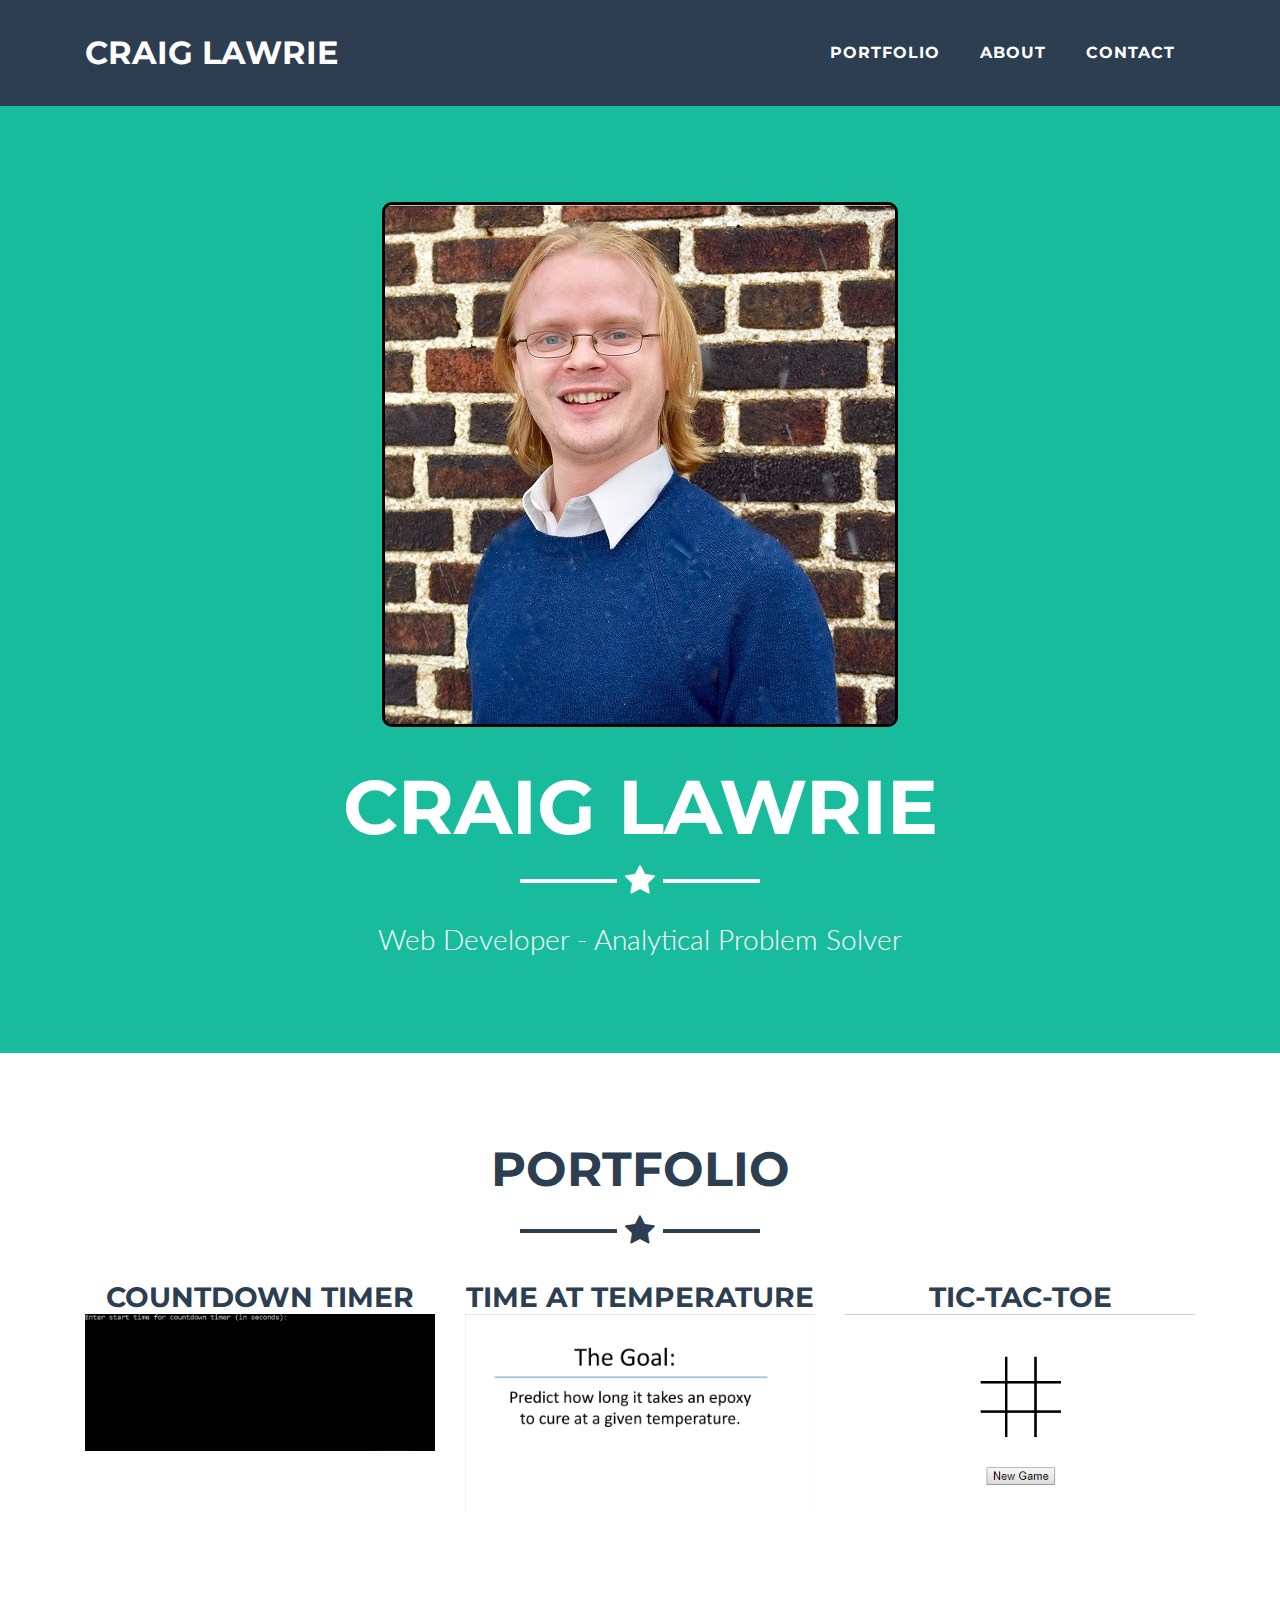
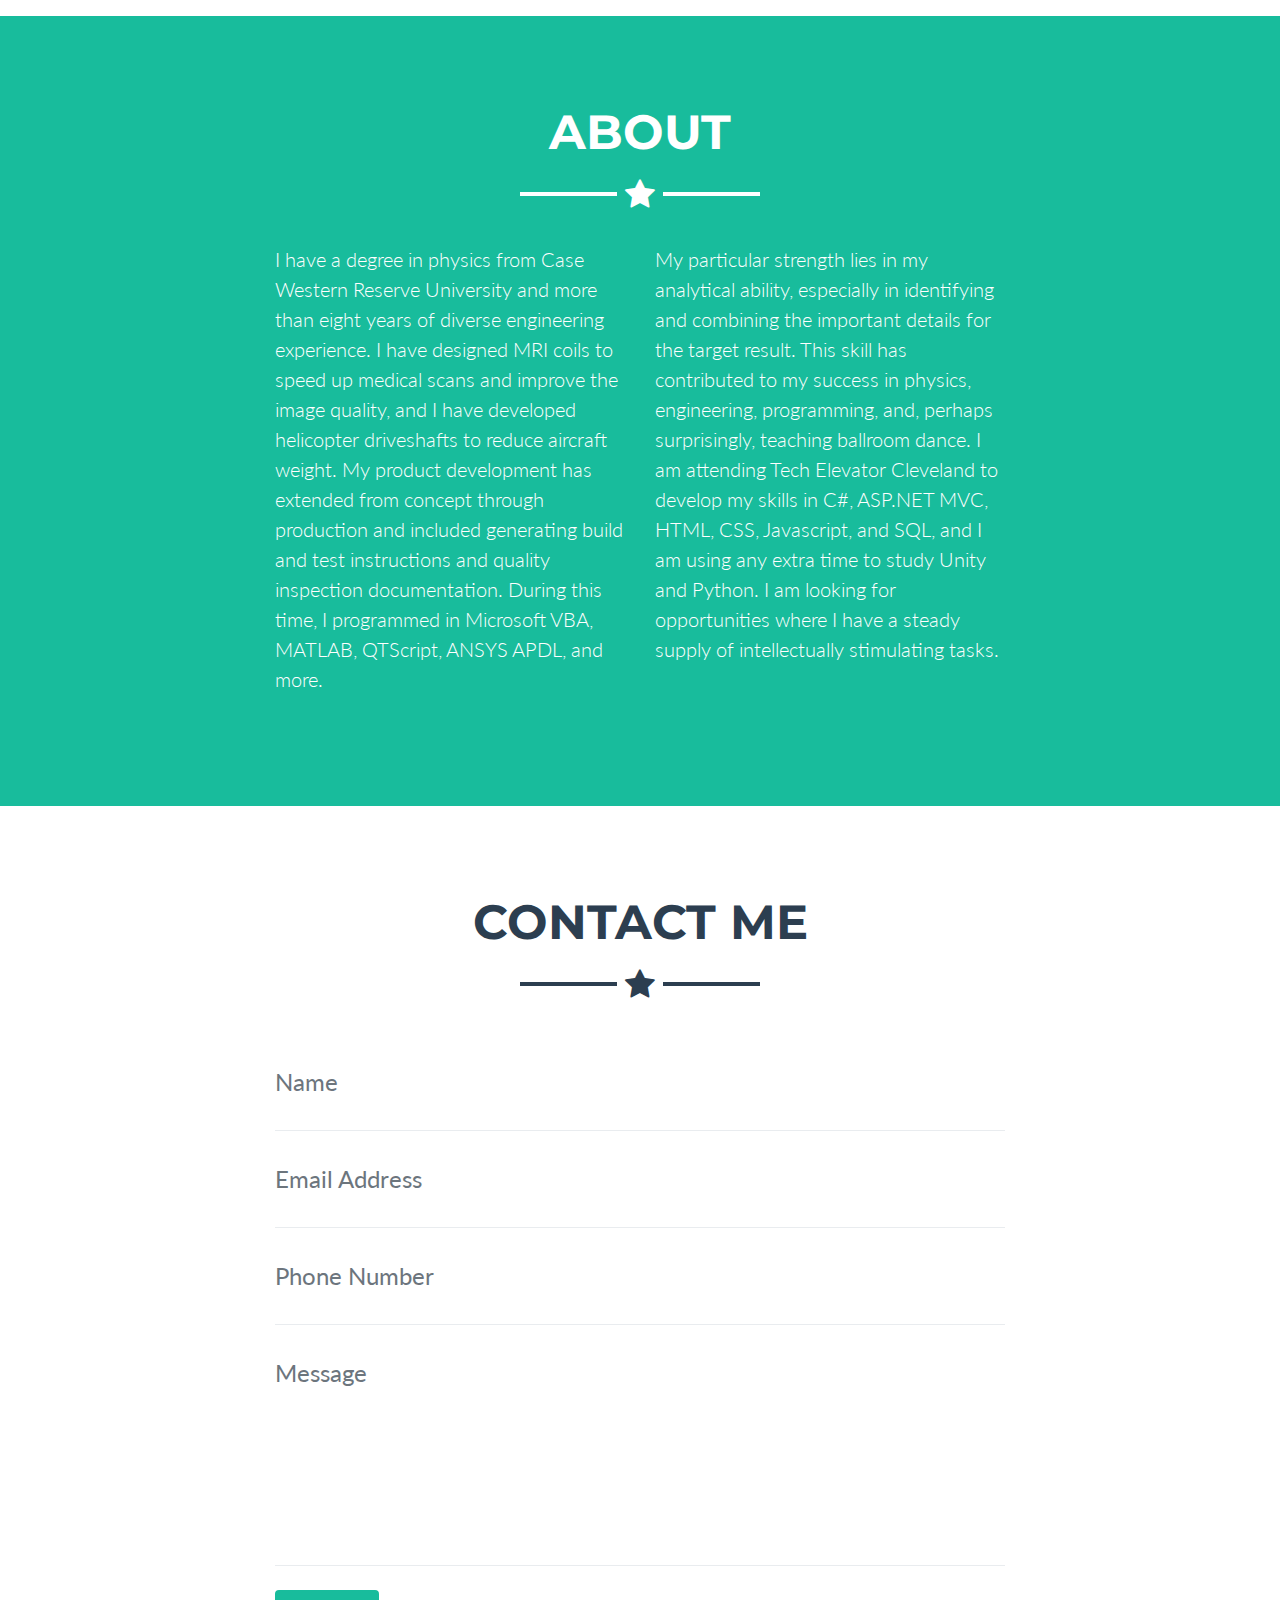
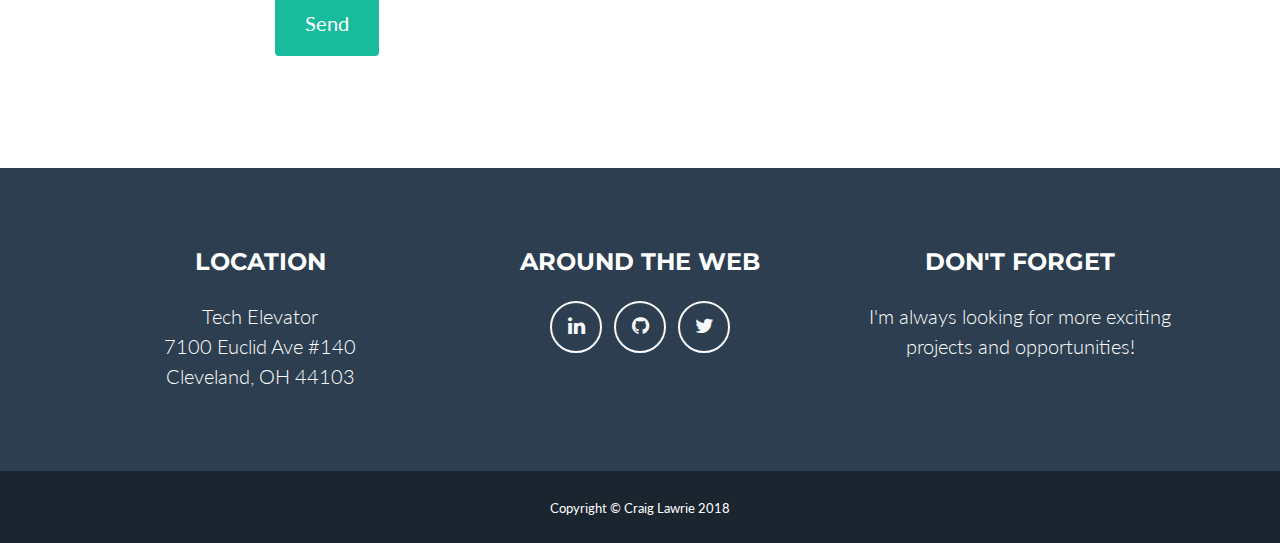
==== index.html @ 3a68c234 "added tictactoe to website" ====
﻿<!DOCTYPE html>
<html lang="en">
<head>
    <meta charset="utf-8">
    <meta name="viewport" content="width=device-width, initial-scale=1, shrink-to-fit=no">
    <meta name="description" content="Landing page and portfolio.">
    <meta name="author" content="Craig Lawrie">
    <title>Craig Lawrie - Developer</title>
    <!-- Bootstrap core CSS -->
    <link href="vendor/bootstrap/css/bootstrap.min.css" rel="stylesheet">
    <!-- Custom fonts for this template -->
    <link href="vendor/font-awesome/css/font-awesome.min.css" rel="stylesheet" type="text/css">
    <link href="https://fonts.googleapis.com/css?family=Montserrat:400,700" rel="stylesheet" type="text/css">
    <link href="https://fonts.googleapis.com/css?family=Lato:400,700,400italic,700italic" rel="stylesheet" type="text/css">
    <!-- Plugin CSS -->
    <link href="vendor/magnific-popup/magnific-popup.css" rel="stylesheet" type="text/css">
    <!-- Custom styles for this template -->
    <link href="css/freelancer.min.css" rel="stylesheet">
    <link href="css/custom.css" rel="stylesheet">
</head>
<body id="page-top">
    <!-- Navigation -->
    <nav class="navbar navbar-expand-lg bg-secondary fixed-top text-uppercase" id="mainNav">
        <div class="container">
            <a class="navbar-brand js-scroll-trigger" href="#page-top">Craig Lawrie</a>
            <button class="navbar-toggler navbar-toggler-right text-uppercase bg-primary text-white rounded" type="button" data-toggle="collapse" data-target="#navbarResponsive" aria-controls="navbarResponsive" aria-expanded="false" aria-label="Toggle navigation">
                Menu
                <i class="fa fa-bars"></i>
            </button>
            <div class="collapse navbar-collapse" id="navbarResponsive">
                <ul class="navbar-nav ml-auto">
                    <li class="nav-item mx-0 mx-lg-1">
                        <a class="nav-link py-3 px-0 px-lg-3 rounded js-scroll-trigger" href="#portfolio">Portfolio</a>
                    </li>
                    <li class="nav-item mx-0 mx-lg-1">
                        <a class="nav-link py-3 px-0 px-lg-3 rounded js-scroll-trigger" href="#about">About</a>
                    </li>
                    <li class="nav-item mx-0 mx-lg-1">
                        <a class="nav-link py-3 px-0 px-lg-3 rounded js-scroll-trigger" href="#contact">Contact</a>
                    </li>
                </ul>
            </div>
        </div>
    </nav>
    <!-- Header -->
    <header class="masthead bg-primary text-white text-center">
        <div class="container">
            <img class="img-fluid mb-5 d-block mx-auto profile-pic" src="img/profile pic.jpg" alt="">
            <h1 class="text-uppercase mb-0">Craig Lawrie</h1>
            <hr class="star-light">
            <h2 class="font-weight-light mb-0">Web Developer - Analytical Problem Solver</h2>
        </div>
    </header>
    <!-- Portfolio Grid Section -->
    <section class="portfolio" id="portfolio">
        <div class="container">
            <h2 class="text-center text-uppercase text-secondary mb-0">Portfolio</h2>
            <hr class="star-dark mb-5">
            <div class="row">
                <div class="col-md-6 col-lg-4">
					<h3 class="text-center text-uppercase text-secondary mb-0">Countdown Timer</h3>
                    <a class="portfolio-item d-block mx-auto" href="#portfolio-modal-1">
                        <div class="portfolio-item-caption d-flex position-absolute h-100 w-100">
                            <div class="portfolio-item-caption-content my-auto w-100 text-center text-white">
                                <i class="fa fa-search-plus fa-3x"></i>
                            </div>
                        </div>
                        <img class="img-fluid" src="img/portfolio/CountdownTimer.gif" alt="">
                    </a>
                </div>
                <div class="col-md-6 col-lg-4">
					<h3 class="text-center text-uppercase text-secondary mb-0">Time at Temperature</h3>
                    <a class="portfolio-item d-block mx-auto" href="#portfolio-modal-2">
                        <div class="portfolio-item-caption d-flex position-absolute h-100 w-100">
                            <div class="portfolio-item-caption-content my-auto w-100 text-center text-white">
                                <i class="fa fa-search-plus fa-3x"></i>
                            </div>
                        </div>
                        <img class="img-fluid" src="img/portfolio/TimeAtTemperature.gif" alt="">
                    </a>
                </div>
                <div class="col-md-6 col-lg-4">
					<h3 class="text-center text-uppercase text-secondary mb-0">Tic-Tac-Toe</h3>
                    <a class="portfolio-item d-block mx-auto" href="#portfolio-modal-3">
                        <div class="portfolio-item-caption d-flex position-absolute h-100 w-100">
                            <div class="portfolio-item-caption-content my-auto w-100 text-center text-white">
                                <i class="fa fa-search-plus fa-3x"></i>
                            </div>
                        </div>
                        <img class="img-fluid" src="img/portfolio/TicTacToe.gif" alt="">
                    </a>
                </div>
            </div>
        </div>
    </section>
    <!-- About Section -->
    <section class="bg-primary text-white mb-0" id="about">
        <div class="container">
            <h2 class="text-center text-uppercase text-white">About</h2>
            <hr class="star-light mb-5">
            <div class="row">
                <div class="col-lg-4 ml-auto">
                    <p class="lead">I have a degree in physics from Case Western Reserve University and more than eight years of diverse engineering experience.
                    I have designed MRI coils to speed up medical scans and improve the image quality, and I have developed helicopter driveshafts to reduce aircraft weight.
                    My product development has extended from concept through production and included generating build and test instructions and quality inspection documentation.
                    During this time, I programmed in Microsoft VBA, MATLAB, QTScript, ANSYS APDL, and more.</p>
                </div>
                <div class="col-lg-4 mr-auto">
                    <p class="lead">My particular strength lies in my analytical ability, especially in identifying and combining the important details for the target result.
                    This skill has contributed to my success in physics, engineering, programming, and, perhaps surprisingly, teaching ballroom dance. I am attending Tech Elevator
                    Cleveland to develop my skills in C#, ASP.NET MVC, HTML, CSS, Javascript, and SQL, and I am using any extra time to study Unity and Python. I am looking for
					opportunities where I have a steady supply of intellectually stimulating tasks.</p>
                </div>
            </div>
        </div>
    </section>
    <!-- Contact Section -->
    <section id="contact">
        <div class="container">
            <h2 class="text-center text-uppercase text-secondary mb-0">Contact Me</h2>
            <hr class="star-dark mb-5">
            <div class="row">
                <div class="col-lg-8 mx-auto">
                    <!-- To configure the contact form email address, go to mail/contact_me.php and update the email address in the PHP file on line 19. -->
                    <!-- The form should work on most web servers, but if the form is not working you may need to configure your web server differently. -->
                    <form name="sentMessage" id="contactForm" novalidate="novalidate">
                        <div class="control-group">
                            <div class="form-group floating-label-form-group controls mb-0 pb-2">
                                <label>Name</label>
                                <input class="form-control" id="name" type="text" placeholder="Name" required="required" data-validation-required-message="Please enter your name.">
                                <p class="help-block text-danger"></p>
                            </div>
                        </div>
                        <div class="control-group">
                            <div class="form-group floating-label-form-group controls mb-0 pb-2">
                                <label>Email Address</label>
                                <input class="form-control" id="email" type="email" placeholder="Email Address" required="required" data-validation-required-message="Please enter your email address.">
                                <p class="help-block text-danger"></p>
                            </div>
                        </div>
                        <div class="control-group">
                            <div class="form-group floating-label-form-group controls mb-0 pb-2">
                                <label>Phone Number</label>
                                <input class="form-control" id="phone" type="tel" placeholder="Phone Number" required="required" data-validation-required-message="Please enter your phone number.">
                                <p class="help-block text-danger"></p>
                            </div>
                        </div>
                        <div class="control-group">
                            <div class="form-group floating-label-form-group controls mb-0 pb-2">
                                <label>Message</label>
                                <textarea class="form-control" id="message" rows="5" placeholder="Message" required="required" data-validation-required-message="Please enter a message."></textarea>
                                <p class="help-block text-danger"></p>
                            </div>
                        </div>
                        <br>
                        <div id="success"></div>
                        <div class="form-group">
                            <button type="submit" class="btn btn-primary btn-xl" id="sendMessageButton">Send</button>
                        </div>
                    </form>
                </div>
            </div>
        </div>
    </section>
    <!-- Footer -->
    <footer class="footer text-center">
        <div class="container">
            <div class="row">
                <div class="col-md-4 mb-5 mb-lg-0">
                    <h4 class="text-uppercase mb-4">Location</h4>
                    <p class="lead mb-0">
                        Tech Elevator
                        <br>7100 Euclid Ave #140 
                        <br>Cleveland, OH 44103
                    </p>
                </div>
                <div class="col-md-4 mb-5 mb-lg-0">
                    <h4 class="text-uppercase mb-4">Around the Web</h4>
                    <ul class="list-inline mb-0">
                        <li class="list-inline-item">
                            <a class="btn btn-outline-light btn-social text-center rounded-circle" href="https://www.linkedin.com/in/craig-lawrie/" target="_blank">
                                <i class="fa fa-fw fa-linkedin"></i>
                            </a>
                        </li>
                        <li class="list-inline-item">
                            <a class="btn btn-outline-light btn-social text-center rounded-circle" href="https://github.com/craiglawrie" target="_blank">
                                <i class="fa fa-fw fa-github"></i>
                            </a>
                        </li>
                        <li class="list-inline-item">
                            <a class="btn btn-outline-light btn-social text-center rounded-circle" href="https://twitter.com/_craiglawrie" target="_blank">
                                <i class="fa fa-fw fa-twitter"></i>
                            </a>
                        </li>
                    </ul>
                </div>
                <div class="col-md-4">
                    <h4 class="text-uppercase mb-4">Don't Forget</h4>
                    <p class="lead mb-0">
                        I'm always looking for more exciting projects and opportunities!
                    </p>
                </div>
            </div>
        </div>
    </footer>
    <div class="copyright py-4 text-center text-white">
        <div class="container">
            <small>Copyright &copy; Craig Lawrie 2018</small>
        </div>
    </div>
    <!-- Scroll to Top Button (Only visible on small and extra-small screen sizes) -->
    <div class="scroll-to-top d-lg-none position-fixed ">
        <a class="js-scroll-trigger d-block text-center text-white rounded" href="#page-top">
            <i class="fa fa-chevron-up"></i>
        </a>
    </div>
    <!-- Portfolio Modals -->
    <!-- Portfolio Modal 1 -->
    <div class="portfolio-modal mfp-hide" id="portfolio-modal-1">
        <div class="portfolio-modal-dialog bg-white">
            <a class="close-button d-none d-md-block portfolio-modal-dismiss" href="#">
                <i class="fa fa-3x fa-times"></i>
            </a>
            <div class="container text-center">
                <div class="row">
                    <div class="col-lg-8 mx-auto">
                        <h2 class="text-secondary text-uppercase mb-0">Countdown Timer</h2>
                        <hr class="star-dark mb-5">
                        <img class="img-fluid mb-5" src="img/portfolio/CountdownTimer.gif" alt="">
                        <p class="mb-5">A simple console program written in C#.
                        This project started as an investigation into querying the system clock.
                        The System.Timer class worked even better, allowing the use of an event handler to avoid tying up system resources.
                        I was able to tidy up the code significantly by using an Actions array to grab individual ASCII art numbers.
                        See it on <a href="https://github.com/craiglawrie/CountdownTimer" target="_blank">github</a>.</p>
                        <a class="btn btn-primary btn-lg rounded-pill portfolio-modal-dismiss" href="#">
                            <i class="fa fa-close"></i>
                            Close Project
                        </a>
                    </div>
                </div>
            </div>
        </div>
    </div>
    <!-- Portfolio Modal 2 -->
    <div class="portfolio-modal mfp-hide" id="portfolio-modal-2">
        <div class="portfolio-modal-dialog bg-white">
            <a class="close-button d-none d-md-block portfolio-modal-dismiss" href="#">
                <i class="fa fa-3x fa-times"></i>
            </a>
            <div class="container text-center">
                <div class="row">
                    <div class="col-lg-8 mx-auto">
                        <h2 class="text-secondary text-uppercase mb-0">Time at Temperature</h2>
                        <hr class="star-dark mb-5">
                        <img class="img-fluid mb-5" src="img/portfolio/TimeAtTemperature.gif" alt="">
                        <p class="mb-5">This project is a data processing excercise used to predict the cure time of epoxies and other
                            thermosetting plastics. Data containing the time, temperature, and energy released by the sample was processed
                            in a Python script following algorithms described by Sbirrazzuoli and Vyazovkin (see references). See in on 
                            <a href="https://github.com/craiglawrie/TimeAtTemperature" target="_blank">github</a>.
                        </p>
                        <a class="btn btn-primary btn-lg rounded-pill portfolio-modal-dismiss" href="#">
                            <i class="fa fa-close"></i>
                            Close Project
                        </a>
                    </div>
                </div>
            </div>
        </div>
    </div>
    <!-- Portfolio Modal 3 -->
    <div class="portfolio-modal mfp-hide" id="portfolio-modal-3">
        <div class="portfolio-modal-dialog bg-white">
            <a class="close-button d-none d-md-block portfolio-modal-dismiss" href="#">
                <i class="fa fa-3x fa-times"></i>
            </a>
            <div class="container text-center">
                <div class="row">
                    <div class="col-lg-8 mx-auto">
                        <h2 class="text-secondary text-uppercase mb-0">Tic-Tac-Toe</h2>
                        <hr class="star-dark mb-5">
                        <img class="img-fluid mb-5" src="img/portfolio/TicTacToe.gif" alt="">
                        <p class="mb-5">Just a little bit of ASP.NET MVC practice! The game-state and AI computer turn are
                            manated entirely on the server side. To maintain state, the current plays are stored in Session.
                            See it on <a href="https://github.com/craiglawrie/TicTacToe" target="_blank">github</a> or on
                            <a href="http://tictactoe-26.apphb.com/" target="_blank">AppHarbor</a>!
                        </p>
                        <a class="btn btn-primary btn-lg rounded-pill portfolio-modal-dismiss" href="#">
                            <i class="fa fa-close"></i>
                            Close Project
                        </a>
                    </div>
                </div>
            </div>
        </div>
    </div>
    <!-- Portfolio Modal 4 -->
    <div class="portfolio-modal mfp-hide" id="portfolio-modal-4">
        <div class="portfolio-modal-dialog bg-white">
            <a class="close-button d-none d-md-block portfolio-modal-dismiss" href="#">
                <i class="fa fa-3x fa-times"></i>
            </a>
            <div class="container text-center">
                <div class="row">
                    <div class="col-lg-8 mx-auto">
                        <h2 class="text-secondary text-uppercase mb-0">Coming soon!</h2>
                        <hr class="star-dark mb-5">
                        <img class="img-fluid mb-5" src="img/portfolio/game.png" alt="">
                        <p class="mb-5">I will add more side projects as they come up!</p>
                        <a class="btn btn-primary btn-lg rounded-pill portfolio-modal-dismiss" href="#">
                            <i class="fa fa-close"></i>
                            Close Project
                        </a>
                    </div>
                </div>
            </div>
        </div>
    </div>
    <!-- Portfolio Modal 5 -->
    <div class="portfolio-modal mfp-hide" id="portfolio-modal-5">
        <div class="portfolio-modal-dialog bg-white">
            <a class="close-button d-none d-md-block portfolio-modal-dismiss" href="#">
                <i class="fa fa-3x fa-times"></i>
            </a>
            <div class="container text-center">
                <div class="row">
                    <div class="col-lg-8 mx-auto">
                        <h2 class="text-secondary text-uppercase mb-0">Coming soon!</h2>
                        <hr class="star-dark mb-5">
                        <img class="img-fluid mb-5" src="img/portfolio/safe.png" alt="">
                        <p class="mb-5">I will add more side projects as they come up!</p>
                        <a class="btn btn-primary btn-lg rounded-pill portfolio-modal-dismiss" href="#">
                            <i class="fa fa-close"></i>
                            Close Project
                        </a>
                    </div>
                </div>
            </div>
        </div>
    </div>
    <!-- Portfolio Modal 6 -->
    <div class="portfolio-modal mfp-hide" id="portfolio-modal-6">
        <div class="portfolio-modal-dialog bg-white">
            <a class="close-button d-none d-md-block portfolio-modal-dismiss" href="#">
                <i class="fa fa-3x fa-times"></i>
            </a>
            <div class="container text-center">
                <div class="row">
                    <div class="col-lg-8 mx-auto">
                        <h2 class="text-secondary text-uppercase mb-0">Coming soon!</h2>
                        <hr class="star-dark mb-5">
                        <img class="img-fluid mb-5" src="img/portfolio/submarine.png" alt="">
                        <p class="mb-5">I will add more side projects as they come up!</p>
                        <a class="btn btn-primary btn-lg rounded-pill portfolio-modal-dismiss" href="#">
                            <i class="fa fa-close"></i>
                            Close Project
                        </a>
                    </div>
                </div>
            </div>
        </div>
    </div>
    <!-- Bootstrap core JavaScript -->
    <script src="vendor/jquery/jquery.min.js"></script>
    <script src="vendor/bootstrap/js/bootstrap.bundle.min.js"></script>
    <!-- Plugin JavaScript -->
    <script src="vendor/jquery-easing/jquery.easing.min.js"></script>
    <script src="vendor/magnific-popup/jquery.magnific-popup.min.js"></script>
    <!-- Contact Form JavaScript -->
    <script src="js/jqBootstrapValidation.js"></script>
    <script src="js/contact_me.js"></script>
    <!-- Custom scripts for this template -->
    <script src="js/freelancer.min.js"></script>
</body>
</html>
---- css/freelancer.min.css ----
body{font-family:Lato}h1,h2,h3,h4,h5,h6{font-weight:700;font-family:Montserrat}hr.star-dark,hr.star-light{max-width:15rem;padding:0;text-align:center;border:none;border-top:solid .25rem;margin-top:2.5rem;margin-bottom:2.5rem}hr.star-dark:after,hr.star-light:after{position:relative;top:-.8em;display:inline-block;padding:0 .25em;content:'\f005';font-family:FontAwesome;font-size:2em}hr.star-light{border-color:#fff}hr.star-light:after{color:#fff;background-color:#18bc9c}hr.star-dark{border-color:#2c3e50}hr.star-dark:after{color:#2c3e50;background-color:#fff}section{padding:6rem 0}section h2{font-size:2.25rem;line-height:2rem}@media (min-width:992px){section h2{font-size:3rem;line-height:2.5rem}}.btn-xl{padding:1rem 1.75rem;font-size:1.25rem}.btn-social{width:3.25rem;height:3.25rem;font-size:1.25rem;line-height:2rem}.scroll-to-top{z-index:1042;right:1rem;bottom:1rem;display:none}.scroll-to-top a{width:3.5rem;height:3.5rem;background-color:rgba(33,37,41,.5);line-height:3.1rem}#mainNav{padding-top:1rem;padding-bottom:1rem;font-weight:700;font-family:Montserrat}#mainNav .navbar-brand{color:#fff}#mainNav .navbar-nav{margin-top:1rem;letter-spacing:.0625rem}#mainNav .navbar-nav li.nav-item a.nav-link{color:#fff}#mainNav .navbar-nav li.nav-item a.nav-link:hover{color:#18bc9c}#mainNav .navbar-nav li.nav-item a.nav-link:active,#mainNav .navbar-nav li.nav-item a.nav-link:focus{color:#fff}#mainNav .navbar-nav li.nav-item a.nav-link.active{color:#18bc9c}#mainNav .navbar-toggler{font-size:80%;padding:.8rem}@media (min-width:992px){#mainNav{padding-top:1.5rem;padding-bottom:1.5rem;-webkit-transition:padding-top .3s,padding-bottom .3s;-moz-transition:padding-top .3s,padding-bottom .3s;transition:padding-top .3s,padding-bottom .3s}#mainNav .navbar-brand{font-size:2em;-webkit-transition:font-size .3s;-moz-transition:font-size .3s;transition:font-size .3s}#mainNav .navbar-nav{margin-top:0}#mainNav .navbar-nav>li.nav-item>a.nav-link.active{color:#fff;background:#18bc9c}#mainNav .navbar-nav>li.nav-item>a.nav-link.active:active,#mainNav .navbar-nav>li.nav-item>a.nav-link.active:focus,#mainNav .navbar-nav>li.nav-item>a.nav-link.active:hover{color:#fff;background:#18bc9c}#mainNav.navbar-shrink{padding-top:.5rem;padding-bottom:.5rem}#mainNav.navbar-shrink .navbar-brand{font-size:1.5em}}header.masthead{padding-top:calc(6rem + 72px);padding-bottom:6rem}header.masthead h1{font-size:3rem;line-height:3rem}header.masthead h2{font-size:1.3rem;font-family:Lato}@media (min-width:992px){header.masthead{padding-top:calc(6rem + 106px);padding-bottom:6rem}header.masthead h1{font-size:4.75em;line-height:4rem}header.masthead h2{font-size:1.75em}}.portfolio{margin-bottom:-15px}.portfolio .portfolio-item{position:relative;display:block;max-width:25rem;margin-bottom:15px}.portfolio .portfolio-item .portfolio-item-caption{-webkit-transition:all ease .5s;-moz-transition:all ease .5s;transition:all ease .5s;opacity:0;background-color:rgba(24,188,156,.9)}.portfolio .portfolio-item .portfolio-item-caption:hover{opacity:1}.portfolio .portfolio-item .portfolio-item-caption .portfolio-item-caption-content{font-size:1.5rem}@media (min-width:576px){.portfolio{margin-bottom:-30px}.portfolio .portfolio-item{margin-bottom:30px}}.portfolio-modal .portfolio-modal-dialog{padding:3rem 1rem;min-height:calc(100vh - 2rem);margin:1rem calc(1rem - 8px);position:relative;z-index:2;-moz-box-shadow:0 0 3rem 1rem rgba(0,0,0,.5);-webkit-box-shadow:0 0 3rem 1rem rgba(0,0,0,.5);box-shadow:0 0 3rem 1rem rgba(0,0,0,.5)}.portfolio-modal .portfolio-modal-dialog .close-button{position:absolute;top:2rem;right:2rem}.portfolio-modal .portfolio-modal-dialog .close-button i{line-height:38px}.portfolio-modal .portfolio-modal-dialog h2{font-size:2rem}@media (min-width:768px){.portfolio-modal .portfolio-modal-dialog{min-height:100vh;padding:5rem;margin:3rem calc(3rem - 8px)}.portfolio-modal .portfolio-modal-dialog h2{font-size:3rem}}.floating-label-form-group{position:relative;border-bottom:1px solid #e9ecef}.floating-label-form-group input,.floating-label-form-group textarea{font-size:1.5em;position:relative;z-index:1;padding-right:0;padding-left:0;resize:none;border:none;border-radius:0;background:0 0;box-shadow:none!important}.floating-label-form-group label{font-size:.85em;line-height:1.764705882em;position:relative;z-index:0;top:2em;display:block;margin:0;-webkit-transition:top .3s ease,opacity .3s ease;-moz-transition:top .3s ease,opacity .3s ease;-ms-transition:top .3s ease,opacity .3s ease;transition:top .3s ease,opacity .3s ease;vertical-align:middle;vertical-align:baseline;opacity:0}.floating-label-form-group:not(:first-child){padding-left:14px;border-left:1px solid #e9ecef}.floating-label-form-group-with-value label{top:0;opacity:1}.floating-label-form-group-with-focus label{color:#18bc9c}form .row:first-child .floating-label-form-group{border-top:1px solid #e9ecef}.footer{padding-top:5rem;padding-bottom:5rem;background-color:#2c3e50;color:#fff}.copyright{background-color:#1a252f}a{color:#18bc9c}a:active,a:focus,a:hover{color:#128f76}.btn{border-width:2px}.bg-primary{background-color:#18bc9c!important}.bg-secondary{background-color:#2c3e50!important}.text-primary{color:#18bc9c!important}.text-secondary{color:#2c3e50!important}.btn-primary{background-color:#18bc9c;border-color:#18bc9c}.btn-primary:active,.btn-primary:focus,.btn-primary:hover{background-color:#128f76;border-color:#128f76}.btn-secondary{background-color:#2c3e50;border-color:#2c3e50}.btn-secondary:active,.btn-secondary:focus,.btn-secondary:hover{background-color:#1a252f;border-color:#1a252f}
---- css/custom.css ----
.profile-pic {
    border: 3px solid black;
    border-radius: 10px;
}
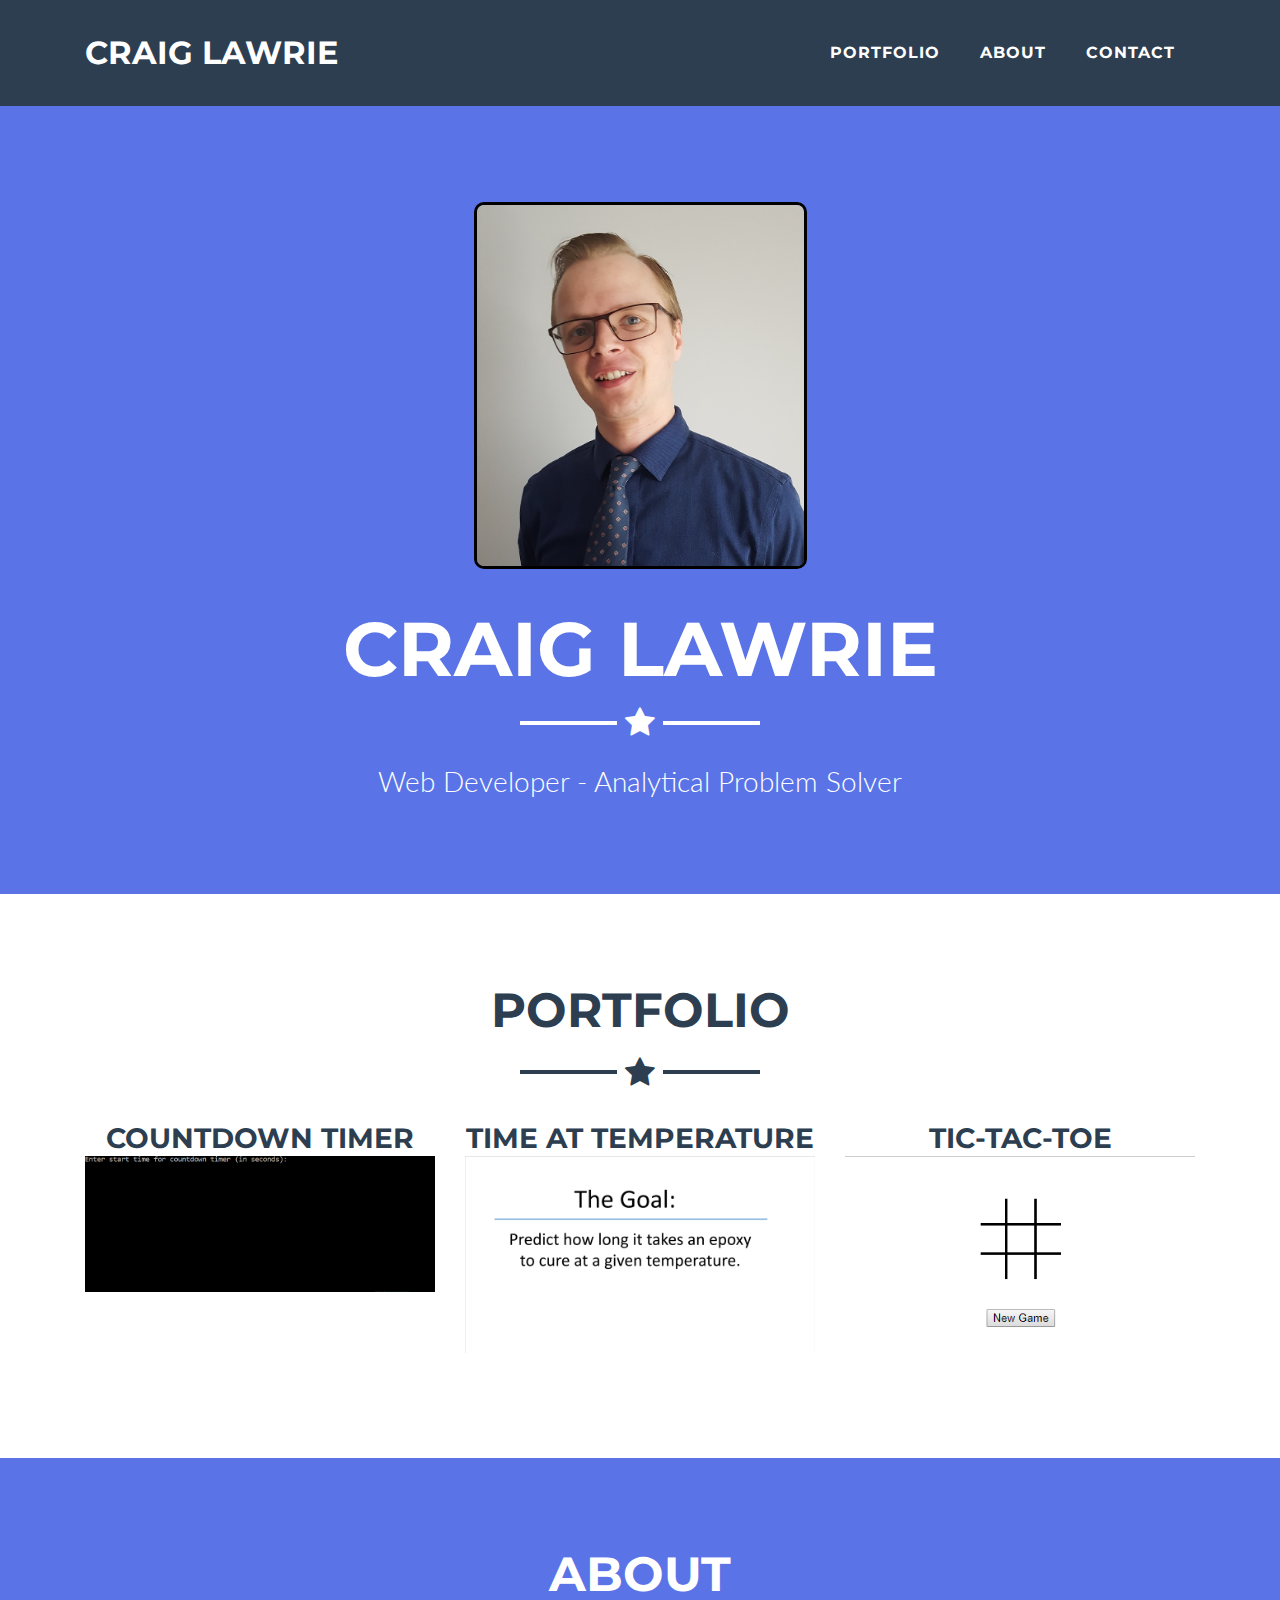
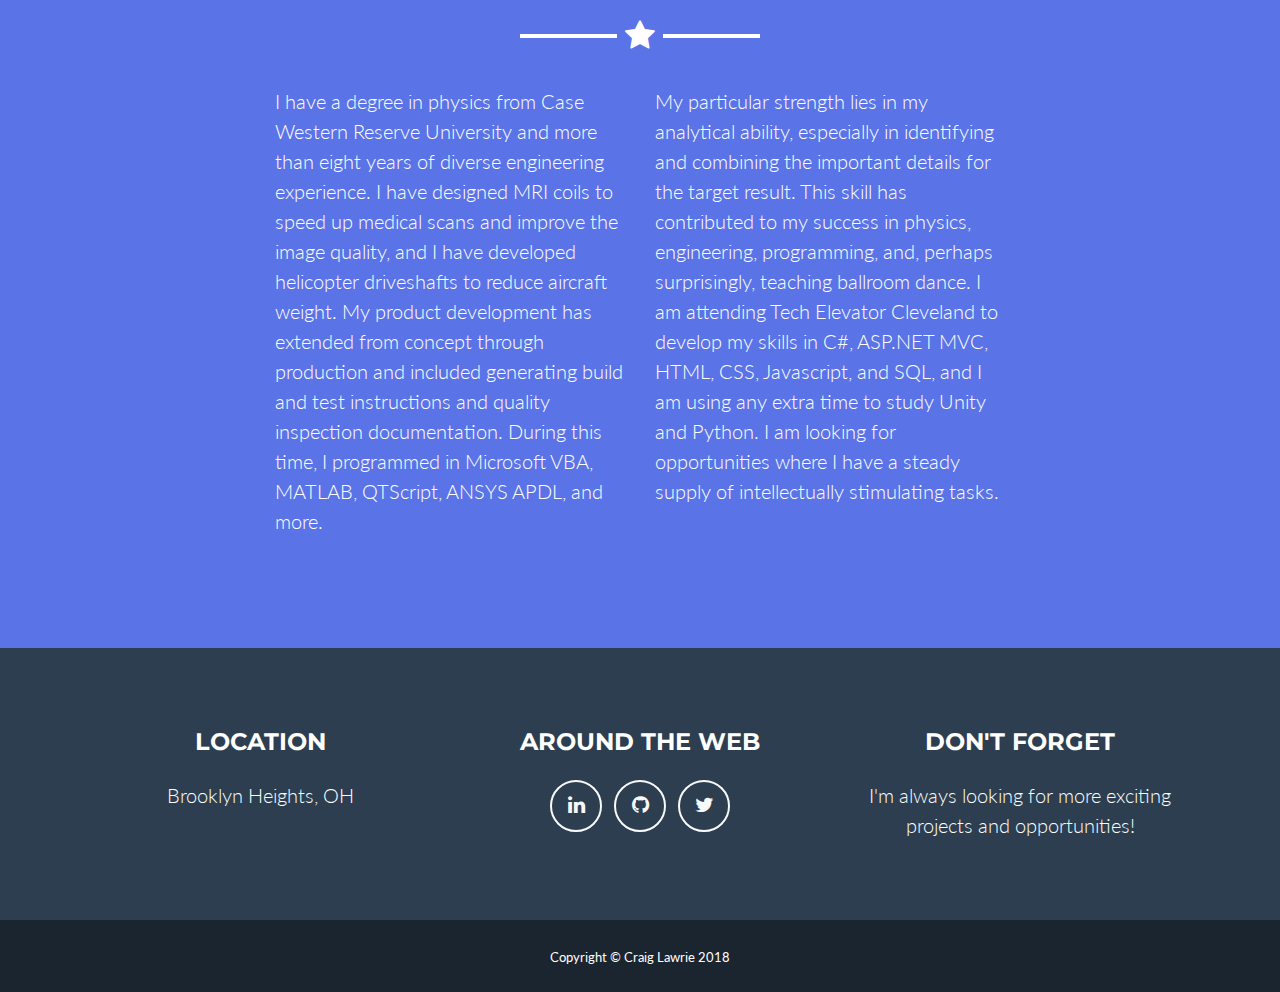
==== commit 5f159e8a: "picture, color, contact form" ====
--- a/index.html
+++ b/index.html
@@ -1,42 +1,70 @@
 ﻿<!DOCTYPE html>
 <html lang="en">
+
 <head>
     <meta charset="utf-8">
-    <meta name="viewport" content="width=device-width, initial-scale=1, shrink-to-fit=no">
-    <meta name="description" content="Landing page and portfolio.">
-    <meta name="author" content="Craig Lawrie">
+    <meta name="viewport"
+          content="width=device-width, initial-scale=1, shrink-to-fit=no">
+    <meta name="description"
+          content="Landing page and portfolio.">
+    <meta name="author"
+          content="Craig Lawrie">
     <title>Craig Lawrie - Developer</title>
     <!-- Bootstrap core CSS -->
-    <link href="vendor/bootstrap/css/bootstrap.min.css" rel="stylesheet">
+    <link href="vendor/bootstrap/css/bootstrap.min.css"
+          rel="stylesheet">
     <!-- Custom fonts for this template -->
-    <link href="vendor/font-awesome/css/font-awesome.min.css" rel="stylesheet" type="text/css">
-    <link href="https://fonts.googleapis.com/css?family=Montserrat:400,700" rel="stylesheet" type="text/css">
-    <link href="https://fonts.googleapis.com/css?family=Lato:400,700,400italic,700italic" rel="stylesheet" type="text/css">
+    <link href="vendor/font-awesome/css/font-awesome.min.css"
+          rel="stylesheet"
+          type="text/css">
+    <link href="https://fonts.googleapis.com/css?family=Montserrat:400,700"
+          rel="stylesheet"
+          type="text/css">
+    <link href="https://fonts.googleapis.com/css?family=Lato:400,700,400italic,700italic"
+          rel="stylesheet"
+          type="text/css">
     <!-- Plugin CSS -->
-    <link href="vendor/magnific-popup/magnific-popup.css" rel="stylesheet" type="text/css">
+    <link href="vendor/magnific-popup/magnific-popup.css"
+          rel="stylesheet"
+          type="text/css">
     <!-- Custom styles for this template -->
-    <link href="css/freelancer.min.css" rel="stylesheet">
-    <link href="css/custom.css" rel="stylesheet">
+    <link href="css/freelancer.min.css"
+          rel="stylesheet">
+    <link href="css/custom.css"
+          rel="stylesheet">
 </head>
+
 <body id="page-top">
     <!-- Navigation -->
-    <nav class="navbar navbar-expand-lg bg-secondary fixed-top text-uppercase" id="mainNav">
-        <div class="container">
-            <a class="navbar-brand js-scroll-trigger" href="#page-top">Craig Lawrie</a>
-            <button class="navbar-toggler navbar-toggler-right text-uppercase bg-primary text-white rounded" type="button" data-toggle="collapse" data-target="#navbarResponsive" aria-controls="navbarResponsive" aria-expanded="false" aria-label="Toggle navigation">
+    <nav class="navbar navbar-expand-lg bg-secondary fixed-top text-uppercase"
+         id="mainNav">
+        <div class="container">
+            <a class="navbar-brand js-scroll-trigger"
+               href="#page-top">Craig Lawrie</a>
+            <button class="navbar-toggler navbar-toggler-right text-uppercase bg-primary text-white rounded"
+                    type="button"
+                    data-toggle="collapse"
+                    data-target="#navbarResponsive"
+                    aria-controls="navbarResponsive"
+                    aria-expanded="false"
+                    aria-label="Toggle navigation">
                 Menu
                 <i class="fa fa-bars"></i>
             </button>
-            <div class="collapse navbar-collapse" id="navbarResponsive">
+            <div class="collapse navbar-collapse"
+                 id="navbarResponsive">
                 <ul class="navbar-nav ml-auto">
                     <li class="nav-item mx-0 mx-lg-1">
-                        <a class="nav-link py-3 px-0 px-lg-3 rounded js-scroll-trigger" href="#portfolio">Portfolio</a>
+                        <a class="nav-link py-3 px-0 px-lg-3 rounded js-scroll-trigger"
+                           href="#portfolio">Portfolio</a>
                     </li>
                     <li class="nav-item mx-0 mx-lg-1">
-                        <a class="nav-link py-3 px-0 px-lg-3 rounded js-scroll-trigger" href="#about">About</a>
+                        <a class="nav-link py-3 px-0 px-lg-3 rounded js-scroll-trigger"
+                           href="#about">About</a>
                     </li>
                     <li class="nav-item mx-0 mx-lg-1">
-                        <a class="nav-link py-3 px-0 px-lg-3 rounded js-scroll-trigger" href="#contact">Contact</a>
+                        <a class="nav-link py-3 px-0 px-lg-3 rounded js-scroll-trigger"
+                           href="#contact">Contact</a>
                     </li>
                 </ul>
             </div>
@@ -45,119 +73,90 @@
     <!-- Header -->
     <header class="masthead bg-primary text-white text-center">
         <div class="container">
-            <img class="img-fluid mb-5 d-block mx-auto profile-pic" src="img/profile pic.jpg" alt="">
+            <img class="img-fluid mb-5 d-block mx-auto profile-pic"
+                 src="img/profile pic.jpg"
+                 alt="">
             <h1 class="text-uppercase mb-0">Craig Lawrie</h1>
             <hr class="star-light">
             <h2 class="font-weight-light mb-0">Web Developer - Analytical Problem Solver</h2>
         </div>
     </header>
     <!-- Portfolio Grid Section -->
-    <section class="portfolio" id="portfolio">
+    <section class="portfolio"
+             id="portfolio">
         <div class="container">
             <h2 class="text-center text-uppercase text-secondary mb-0">Portfolio</h2>
             <hr class="star-dark mb-5">
             <div class="row">
                 <div class="col-md-6 col-lg-4">
-					<h3 class="text-center text-uppercase text-secondary mb-0">Countdown Timer</h3>
-                    <a class="portfolio-item d-block mx-auto" href="#portfolio-modal-1">
+                    <h3 class="text-center text-uppercase text-secondary mb-0">Countdown Timer</h3>
+                    <a class="portfolio-item d-block mx-auto"
+                       href="#portfolio-modal-1">
                         <div class="portfolio-item-caption d-flex position-absolute h-100 w-100">
                             <div class="portfolio-item-caption-content my-auto w-100 text-center text-white">
                                 <i class="fa fa-search-plus fa-3x"></i>
                             </div>
                         </div>
-                        <img class="img-fluid" src="img/portfolio/CountdownTimer.gif" alt="">
+                        <img class="img-fluid"
+                             src="img/portfolio/CountdownTimer.gif"
+                             alt="">
                     </a>
                 </div>
                 <div class="col-md-6 col-lg-4">
-					<h3 class="text-center text-uppercase text-secondary mb-0">Time at Temperature</h3>
-                    <a class="portfolio-item d-block mx-auto" href="#portfolio-modal-2">
+                    <h3 class="text-center text-uppercase text-secondary mb-0">Time at Temperature</h3>
+                    <a class="portfolio-item d-block mx-auto"
+                       href="#portfolio-modal-2">
                         <div class="portfolio-item-caption d-flex position-absolute h-100 w-100">
                             <div class="portfolio-item-caption-content my-auto w-100 text-center text-white">
                                 <i class="fa fa-search-plus fa-3x"></i>
                             </div>
                         </div>
-                        <img class="img-fluid" src="img/portfolio/TimeAtTemperature.gif" alt="">
+                        <img class="img-fluid"
+                             src="img/portfolio/TimeAtTemperature.gif"
+                             alt="">
                     </a>
                 </div>
                 <div class="col-md-6 col-lg-4">
-					<h3 class="text-center text-uppercase text-secondary mb-0">Tic-Tac-Toe</h3>
-                    <a class="portfolio-item d-block mx-auto" href="#portfolio-modal-3">
+                    <h3 class="text-center text-uppercase text-secondary mb-0">Tic-Tac-Toe</h3>
+                    <a class="portfolio-item d-block mx-auto"
+                       href="#portfolio-modal-3">
                         <div class="portfolio-item-caption d-flex position-absolute h-100 w-100">
                             <div class="portfolio-item-caption-content my-auto w-100 text-center text-white">
                                 <i class="fa fa-search-plus fa-3x"></i>
                             </div>
                         </div>
-                        <img class="img-fluid" src="img/portfolio/TicTacToe.gif" alt="">
+                        <img class="img-fluid"
+                             src="img/portfolio/TicTacToe.gif"
+                             alt="">
                     </a>
                 </div>
             </div>
         </div>
     </section>
     <!-- About Section -->
-    <section class="bg-primary text-white mb-0" id="about">
+    <section class="bg-primary text-white mb-0"
+             id="about">
         <div class="container">
             <h2 class="text-center text-uppercase text-white">About</h2>
             <hr class="star-light mb-5">
             <div class="row">
                 <div class="col-lg-4 ml-auto">
-                    <p class="lead">I have a degree in physics from Case Western Reserve University and more than eight years of diverse engineering experience.
-                    I have designed MRI coils to speed up medical scans and improve the image quality, and I have developed helicopter driveshafts to reduce aircraft weight.
-                    My product development has extended from concept through production and included generating build and test instructions and quality inspection documentation.
-                    During this time, I programmed in Microsoft VBA, MATLAB, QTScript, ANSYS APDL, and more.</p>
+                    <p class="lead">I have a degree in physics from Case Western Reserve University and more than eight
+                        years of diverse engineering experience.
+                        I have designed MRI coils to speed up medical scans and improve the image quality, and I have
+                        developed helicopter driveshafts to reduce aircraft weight.
+                        My product development has extended from concept through production and included generating
+                        build and test instructions and quality inspection documentation.
+                        During this time, I programmed in Microsoft VBA, MATLAB, QTScript, ANSYS APDL, and more.</p>
                 </div>
                 <div class="col-lg-4 mr-auto">
-                    <p class="lead">My particular strength lies in my analytical ability, especially in identifying and combining the important details for the target result.
-                    This skill has contributed to my success in physics, engineering, programming, and, perhaps surprisingly, teaching ballroom dance. I am attending Tech Elevator
-                    Cleveland to develop my skills in C#, ASP.NET MVC, HTML, CSS, Javascript, and SQL, and I am using any extra time to study Unity and Python. I am looking for
-					opportunities where I have a steady supply of intellectually stimulating tasks.</p>
-                </div>
-            </div>
-        </div>
-    </section>
-    <!-- Contact Section -->
-    <section id="contact">
-        <div class="container">
-            <h2 class="text-center text-uppercase text-secondary mb-0">Contact Me</h2>
-            <hr class="star-dark mb-5">
-            <div class="row">
-                <div class="col-lg-8 mx-auto">
-                    <!-- To configure the contact form email address, go to mail/contact_me.php and update the email address in the PHP file on line 19. -->
-                    <!-- The form should work on most web servers, but if the form is not working you may need to configure your web server differently. -->
-                    <form name="sentMessage" id="contactForm" novalidate="novalidate">
-                        <div class="control-group">
-                            <div class="form-group floating-label-form-group controls mb-0 pb-2">
-                                <label>Name</label>
-                                <input class="form-control" id="name" type="text" placeholder="Name" required="required" data-validation-required-message="Please enter your name.">
-                                <p class="help-block text-danger"></p>
-                            </div>
-                        </div>
-                        <div class="control-group">
-                            <div class="form-group floating-label-form-group controls mb-0 pb-2">
-                                <label>Email Address</label>
-                                <input class="form-control" id="email" type="email" placeholder="Email Address" required="required" data-validation-required-message="Please enter your email address.">
-                                <p class="help-block text-danger"></p>
-                            </div>
-                        </div>
-                        <div class="control-group">
-                            <div class="form-group floating-label-form-group controls mb-0 pb-2">
-                                <label>Phone Number</label>
-                                <input class="form-control" id="phone" type="tel" placeholder="Phone Number" required="required" data-validation-required-message="Please enter your phone number.">
-                                <p class="help-block text-danger"></p>
-                            </div>
-                        </div>
-                        <div class="control-group">
-                            <div class="form-group floating-label-form-group controls mb-0 pb-2">
-                                <label>Message</label>
-                                <textarea class="form-control" id="message" rows="5" placeholder="Message" required="required" data-validation-required-message="Please enter a message."></textarea>
-                                <p class="help-block text-danger"></p>
-                            </div>
-                        </div>
-                        <br>
-                        <div id="success"></div>
-                        <div class="form-group">
-                            <button type="submit" class="btn btn-primary btn-xl" id="sendMessageButton">Send</button>
-                        </div>
-                    </form>
+                    <p class="lead">My particular strength lies in my analytical ability, especially in identifying and
+                        combining the important details for the target result.
+                        This skill has contributed to my success in physics, engineering, programming, and, perhaps
+                        surprisingly, teaching ballroom dance. I am attending Tech Elevator
+                        Cleveland to develop my skills in C#, ASP.NET MVC, HTML, CSS, Javascript, and SQL, and I am
+                        using any extra time to study Unity and Python. I am looking for
+                        opportunities where I have a steady supply of intellectually stimulating tasks.</p>
                 </div>
             </div>
         </div>
@@ -168,27 +167,29 @@
             <div class="row">
                 <div class="col-md-4 mb-5 mb-lg-0">
                     <h4 class="text-uppercase mb-4">Location</h4>
-                    <p class="lead mb-0">
-                        Tech Elevator
-                        <br>7100 Euclid Ave #140 
-                        <br>Cleveland, OH 44103
-                    </p>
+                    <p class="lead mb-0">Brooklyn Heights, OH</p>
                 </div>
                 <div class="col-md-4 mb-5 mb-lg-0">
                     <h4 class="text-uppercase mb-4">Around the Web</h4>
                     <ul class="list-inline mb-0">
                         <li class="list-inline-item">
-                            <a class="btn btn-outline-light btn-social text-center rounded-circle" href="https://www.linkedin.com/in/craig-lawrie/" target="_blank">
+                            <a class="btn btn-outline-light btn-social text-center rounded-circle"
+                               href="https://www.linkedin.com/in/craig-lawrie/"
+                               target="_blank">
                                 <i class="fa fa-fw fa-linkedin"></i>
                             </a>
                         </li>
                         <li class="list-inline-item">
-                            <a class="btn btn-outline-light btn-social text-center rounded-circle" href="https://github.com/craiglawrie" target="_blank">
+                            <a class="btn btn-outline-light btn-social text-center rounded-circle"
+                               href="https://github.com/craiglawrie"
+                               target="_blank">
                                 <i class="fa fa-fw fa-github"></i>
                             </a>
                         </li>
                         <li class="list-inline-item">
-                            <a class="btn btn-outline-light btn-social text-center rounded-circle" href="https://twitter.com/_craiglawrie" target="_blank">
+                            <a class="btn btn-outline-light btn-social text-center rounded-circle"
+                               href="https://twitter.com/_craiglawrie"
+                               target="_blank">
                                 <i class="fa fa-fw fa-twitter"></i>
                             </a>
                         </li>
@@ -210,15 +211,18 @@
     </div>
     <!-- Scroll to Top Button (Only visible on small and extra-small screen sizes) -->
     <div class="scroll-to-top d-lg-none position-fixed ">
-        <a class="js-scroll-trigger d-block text-center text-white rounded" href="#page-top">
+        <a class="js-scroll-trigger d-block text-center text-white rounded"
+           href="#page-top">
             <i class="fa fa-chevron-up"></i>
         </a>
     </div>
     <!-- Portfolio Modals -->
     <!-- Portfolio Modal 1 -->
-    <div class="portfolio-modal mfp-hide" id="portfolio-modal-1">
-        <div class="portfolio-modal-dialog bg-white">
-            <a class="close-button d-none d-md-block portfolio-modal-dismiss" href="#">
+    <div class="portfolio-modal mfp-hide"
+         id="portfolio-modal-1">
+        <div class="portfolio-modal-dialog bg-white">
+            <a class="close-button d-none d-md-block portfolio-modal-dismiss"
+               href="#">
                 <i class="fa fa-3x fa-times"></i>
             </a>
             <div class="container text-center">
@@ -226,13 +230,19 @@
                     <div class="col-lg-8 mx-auto">
                         <h2 class="text-secondary text-uppercase mb-0">Countdown Timer</h2>
                         <hr class="star-dark mb-5">
-                        <img class="img-fluid mb-5" src="img/portfolio/CountdownTimer.gif" alt="">
+                        <img class="img-fluid mb-5"
+                             src="img/portfolio/CountdownTimer.gif"
+                             alt="">
                         <p class="mb-5">A simple console program written in C#.
-                        This project started as an investigation into querying the system clock.
-                        The System.Timer class worked even better, allowing the use of an event handler to avoid tying up system resources.
-                        I was able to tidy up the code significantly by using an Actions array to grab individual ASCII art numbers.
-                        See it on <a href="https://github.com/craiglawrie/CountdownTimer" target="_blank">github</a>.</p>
-                        <a class="btn btn-primary btn-lg rounded-pill portfolio-modal-dismiss" href="#">
+                            This project started as an investigation into querying the system clock.
+                            The System.Timer class worked even better, allowing the use of an event handler to avoid
+                            tying up system resources.
+                            I was able to tidy up the code significantly by using an Actions array to grab individual
+                            ASCII art numbers.
+                            See it on <a href="https://github.com/craiglawrie/CountdownTimer"
+                               target="_blank">github</a>.</p>
+                        <a class="btn btn-primary btn-lg rounded-pill portfolio-modal-dismiss"
+                           href="#">
                             <i class="fa fa-close"></i>
                             Close Project
                         </a>
@@ -242,9 +252,11 @@
         </div>
     </div>
     <!-- Portfolio Modal 2 -->
-    <div class="portfolio-modal mfp-hide" id="portfolio-modal-2">
-        <div class="portfolio-modal-dialog bg-white">
-            <a class="close-button d-none d-md-block portfolio-modal-dismiss" href="#">
+    <div class="portfolio-modal mfp-hide"
+         id="portfolio-modal-2">
+        <div class="portfolio-modal-dialog bg-white">
+            <a class="close-button d-none d-md-block portfolio-modal-dismiss"
+               href="#">
                 <i class="fa fa-3x fa-times"></i>
             </a>
             <div class="container text-center">
@@ -252,13 +264,20 @@
                     <div class="col-lg-8 mx-auto">
                         <h2 class="text-secondary text-uppercase mb-0">Time at Temperature</h2>
                         <hr class="star-dark mb-5">
-                        <img class="img-fluid mb-5" src="img/portfolio/TimeAtTemperature.gif" alt="">
-                        <p class="mb-5">This project is a data processing excercise used to predict the cure time of epoxies and other
-                            thermosetting plastics. Data containing the time, temperature, and energy released by the sample was processed
-                            in a Python script following algorithms described by Sbirrazzuoli and Vyazovkin (see references). See in on 
-                            <a href="https://github.com/craiglawrie/TimeAtTemperature" target="_blank">github</a>.
+                        <img class="img-fluid mb-5"
+                             src="img/portfolio/TimeAtTemperature.gif"
+                             alt="">
+                        <p class="mb-5">This project is a data processing excercise used to predict the cure time of
+                            epoxies and other
+                            thermosetting plastics. Data containing the time, temperature, and energy released by the
+                            sample was processed
+                            in a Python script following algorithms described by Sbirrazzuoli and Vyazovkin (see
+                            references). See in on
+                            <a href="https://github.com/craiglawrie/TimeAtTemperature"
+                               target="_blank">github</a>.
                         </p>
-                        <a class="btn btn-primary btn-lg rounded-pill portfolio-modal-dismiss" href="#">
+                        <a class="btn btn-primary btn-lg rounded-pill portfolio-modal-dismiss"
+                           href="#">
                             <i class="fa fa-close"></i>
                             Close Project
                         </a>
@@ -268,9 +287,11 @@
         </div>
     </div>
     <!-- Portfolio Modal 3 -->
-    <div class="portfolio-modal mfp-hide" id="portfolio-modal-3">
-        <div class="portfolio-modal-dialog bg-white">
-            <a class="close-button d-none d-md-block portfolio-modal-dismiss" href="#">
+    <div class="portfolio-modal mfp-hide"
+         id="portfolio-modal-3">
+        <div class="portfolio-modal-dialog bg-white">
+            <a class="close-button d-none d-md-block portfolio-modal-dismiss"
+               href="#">
                 <i class="fa fa-3x fa-times"></i>
             </a>
             <div class="container text-center">
@@ -278,13 +299,20 @@
                     <div class="col-lg-8 mx-auto">
                         <h2 class="text-secondary text-uppercase mb-0">Tic-Tac-Toe</h2>
                         <hr class="star-dark mb-5">
-                        <img class="img-fluid mb-5" src="img/portfolio/TicTacToe.gif" alt="">
-                        <p class="mb-5">Just a little bit of ASP.NET MVC practice! The game-state and AI computer turn are
-                            manated entirely on the server side. To maintain state, the current plays are stored in Session.
-                            See it on <a href="https://github.com/craiglawrie/TicTacToe" target="_blank">github</a> or on
-                            <a href="http://tictactoe-26.apphb.com/" target="_blank">AppHarbor</a>!
+                        <img class="img-fluid mb-5"
+                             src="img/portfolio/TicTacToe.gif"
+                             alt="">
+                        <p class="mb-5">Just a little bit of ASP.NET MVC practice! The game-state and AI computer turn
+                            are
+                            manated entirely on the server side. To maintain state, the current plays are stored in
+                            Session.
+                            See it on <a href="https://github.com/craiglawrie/TicTacToe"
+                               target="_blank">github</a> or on
+                            <a href="http://tictactoe-26.apphb.com/"
+                               target="_blank">AppHarbor</a>!
                         </p>
-                        <a class="btn btn-primary btn-lg rounded-pill portfolio-modal-dismiss" href="#">
+                        <a class="btn btn-primary btn-lg rounded-pill portfolio-modal-dismiss"
+                           href="#">
                             <i class="fa fa-close"></i>
                             Close Project
                         </a>
@@ -294,9 +322,11 @@
         </div>
     </div>
     <!-- Portfolio Modal 4 -->
-    <div class="portfolio-modal mfp-hide" id="portfolio-modal-4">
-        <div class="portfolio-modal-dialog bg-white">
-            <a class="close-button d-none d-md-block portfolio-modal-dismiss" href="#">
+    <div class="portfolio-modal mfp-hide"
+         id="portfolio-modal-4">
+        <div class="portfolio-modal-dialog bg-white">
+            <a class="close-button d-none d-md-block portfolio-modal-dismiss"
+               href="#">
                 <i class="fa fa-3x fa-times"></i>
             </a>
             <div class="container text-center">
@@ -304,9 +334,12 @@
                     <div class="col-lg-8 mx-auto">
                         <h2 class="text-secondary text-uppercase mb-0">Coming soon!</h2>
                         <hr class="star-dark mb-5">
-                        <img class="img-fluid mb-5" src="img/portfolio/game.png" alt="">
+                        <img class="img-fluid mb-5"
+                             src="img/portfolio/game.png"
+                             alt="">
                         <p class="mb-5">I will add more side projects as they come up!</p>
-                        <a class="btn btn-primary btn-lg rounded-pill portfolio-modal-dismiss" href="#">
+                        <a class="btn btn-primary btn-lg rounded-pill portfolio-modal-dismiss"
+                           href="#">
                             <i class="fa fa-close"></i>
                             Close Project
                         </a>
@@ -316,9 +349,11 @@
         </div>
     </div>
     <!-- Portfolio Modal 5 -->
-    <div class="portfolio-modal mfp-hide" id="portfolio-modal-5">
-        <div class="portfolio-modal-dialog bg-white">
-            <a class="close-button d-none d-md-block portfolio-modal-dismiss" href="#">
+    <div class="portfolio-modal mfp-hide"
+         id="portfolio-modal-5">
+        <div class="portfolio-modal-dialog bg-white">
+            <a class="close-button d-none d-md-block portfolio-modal-dismiss"
+               href="#">
                 <i class="fa fa-3x fa-times"></i>
             </a>
             <div class="container text-center">
@@ -326,9 +361,12 @@
                     <div class="col-lg-8 mx-auto">
                         <h2 class="text-secondary text-uppercase mb-0">Coming soon!</h2>
                         <hr class="star-dark mb-5">
-                        <img class="img-fluid mb-5" src="img/portfolio/safe.png" alt="">
+                        <img class="img-fluid mb-5"
+                             src="img/portfolio/safe.png"
+                             alt="">
                         <p class="mb-5">I will add more side projects as they come up!</p>
-                        <a class="btn btn-primary btn-lg rounded-pill portfolio-modal-dismiss" href="#">
+                        <a class="btn btn-primary btn-lg rounded-pill portfolio-modal-dismiss"
+                           href="#">
                             <i class="fa fa-close"></i>
                             Close Project
                         </a>
@@ -338,9 +376,11 @@
         </div>
     </div>
     <!-- Portfolio Modal 6 -->
-    <div class="portfolio-modal mfp-hide" id="portfolio-modal-6">
-        <div class="portfolio-modal-dialog bg-white">
-            <a class="close-button d-none d-md-block portfolio-modal-dismiss" href="#">
+    <div class="portfolio-modal mfp-hide"
+         id="portfolio-modal-6">
+        <div class="portfolio-modal-dialog bg-white">
+            <a class="close-button d-none d-md-block portfolio-modal-dismiss"
+               href="#">
                 <i class="fa fa-3x fa-times"></i>
             </a>
             <div class="container text-center">
@@ -348,9 +388,12 @@
                     <div class="col-lg-8 mx-auto">
                         <h2 class="text-secondary text-uppercase mb-0">Coming soon!</h2>
                         <hr class="star-dark mb-5">
-                        <img class="img-fluid mb-5" src="img/portfolio/submarine.png" alt="">
+                        <img class="img-fluid mb-5"
+                             src="img/portfolio/submarine.png"
+                             alt="">
                         <p class="mb-5">I will add more side projects as they come up!</p>
-                        <a class="btn btn-primary btn-lg rounded-pill portfolio-modal-dismiss" href="#">
+                        <a class="btn btn-primary btn-lg rounded-pill portfolio-modal-dismiss"
+                           href="#">
                             <i class="fa fa-close"></i>
                             Close Project
                         </a>
@@ -371,4 +414,5 @@
     <!-- Custom scripts for this template -->
     <script src="js/freelancer.min.js"></script>
 </body>
-</html>
+
+</html>--- a/css/freelancer.min.css
+++ b/css/freelancer.min.css
@@ -1 +1 @@
-body{font-family:Lato}h1,h2,h3,h4,h5,h6{font-weight:700;font-family:Montserrat}hr.star-dark,hr.star-light{max-width:15rem;padding:0;text-align:center;border:none;border-top:solid .25rem;margin-top:2.5rem;margin-bottom:2.5rem}hr.star-dark:after,hr.star-light:after{position:relative;top:-.8em;display:inline-block;padding:0 .25em;content:'\f005';font-family:FontAwesome;font-size:2em}hr.star-light{border-color:#fff}hr.star-light:after{color:#fff;background-color:#18bc9c}hr.star-dark{border-color:#2c3e50}hr.star-dark:after{color:#2c3e50;background-color:#fff}section{padding:6rem 0}section h2{font-size:2.25rem;line-height:2rem}@media (min-width:992px){section h2{font-size:3rem;line-height:2.5rem}}.btn-xl{padding:1rem 1.75rem;font-size:1.25rem}.btn-social{width:3.25rem;height:3.25rem;font-size:1.25rem;line-height:2rem}.scroll-to-top{z-index:1042;right:1rem;bottom:1rem;display:none}.scroll-to-top a{width:3.5rem;height:3.5rem;background-color:rgba(33,37,41,.5);line-height:3.1rem}#mainNav{padding-top:1rem;padding-bottom:1rem;font-weight:700;font-family:Montserrat}#mainNav .navbar-brand{color:#fff}#mainNav .navbar-nav{margin-top:1rem;letter-spacing:.0625rem}#mainNav .navbar-nav li.nav-item a.nav-link{color:#fff}#mainNav .navbar-nav li.nav-item a.nav-link:hover{color:#18bc9c}#mainNav .navbar-nav li.nav-item a.nav-link:active,#mainNav .navbar-nav li.nav-item a.nav-link:focus{color:#fff}#mainNav .navbar-nav li.nav-item a.nav-link.active{color:#18bc9c}#mainNav .navbar-toggler{font-size:80%;padding:.8rem}@media (min-width:992px){#mainNav{padding-top:1.5rem;padding-bottom:1.5rem;-webkit-transition:padding-top .3s,padding-bottom .3s;-moz-transition:padding-top .3s,padding-bottom .3s;transition:padding-top .3s,padding-bottom .3s}#mainNav .navbar-brand{font-size:2em;-webkit-transition:font-size .3s;-moz-transition:font-size .3s;transition:font-size .3s}#mainNav .navbar-nav{margin-top:0}#mainNav .navbar-nav>li.nav-item>a.nav-link.active{color:#fff;background:#18bc9c}#mainNav .navbar-nav>li.nav-item>a.nav-link.active:active,#mainNav .navbar-nav>li.nav-item>a.nav-link.active:focus,#mainNav .navbar-nav>li.nav-item>a.nav-link.active:hover{color:#fff;background:#18bc9c}#mainNav.navbar-shrink{padding-top:.5rem;padding-bottom:.5rem}#mainNav.navbar-shrink .navbar-brand{font-size:1.5em}}header.masthead{padding-top:calc(6rem + 72px);padding-bottom:6rem}header.masthead h1{font-size:3rem;line-height:3rem}header.masthead h2{font-size:1.3rem;font-family:Lato}@media (min-width:992px){header.masthead{padding-top:calc(6rem + 106px);padding-bottom:6rem}header.masthead h1{font-size:4.75em;line-height:4rem}header.masthead h2{font-size:1.75em}}.portfolio{margin-bottom:-15px}.portfolio .portfolio-item{position:relative;display:block;max-width:25rem;margin-bottom:15px}.portfolio .portfolio-item .portfolio-item-caption{-webkit-transition:all ease .5s;-moz-transition:all ease .5s;transition:all ease .5s;opacity:0;background-color:rgba(24,188,156,.9)}.portfolio .portfolio-item .portfolio-item-caption:hover{opacity:1}.portfolio .portfolio-item .portfolio-item-caption .portfolio-item-caption-content{font-size:1.5rem}@media (min-width:576px){.portfolio{margin-bottom:-30px}.portfolio .portfolio-item{margin-bottom:30px}}.portfolio-modal .portfolio-modal-dialog{padding:3rem 1rem;min-height:calc(100vh - 2rem);margin:1rem calc(1rem - 8px);position:relative;z-index:2;-moz-box-shadow:0 0 3rem 1rem rgba(0,0,0,.5);-webkit-box-shadow:0 0 3rem 1rem rgba(0,0,0,.5);box-shadow:0 0 3rem 1rem rgba(0,0,0,.5)}.portfolio-modal .portfolio-modal-dialog .close-button{position:absolute;top:2rem;right:2rem}.portfolio-modal .portfolio-modal-dialog .close-button i{line-height:38px}.portfolio-modal .portfolio-modal-dialog h2{font-size:2rem}@media (min-width:768px){.portfolio-modal .portfolio-modal-dialog{min-height:100vh;padding:5rem;margin:3rem calc(3rem - 8px)}.portfolio-modal .portfolio-modal-dialog h2{font-size:3rem}}.floating-label-form-group{position:relative;border-bottom:1px solid #e9ecef}.floating-label-form-group input,.floating-label-form-group textarea{font-size:1.5em;position:relative;z-index:1;padding-right:0;padding-left:0;resize:none;border:none;border-radius:0;background:0 0;box-shadow:none!important}.floating-label-form-group label{font-size:.85em;line-height:1.764705882em;position:relative;z-index:0;top:2em;display:block;margin:0;-webkit-transition:top .3s ease,opacity .3s ease;-moz-transition:top .3s ease,opacity .3s ease;-ms-transition:top .3s ease,opacity .3s ease;transition:top .3s ease,opacity .3s ease;vertical-align:middle;vertical-align:baseline;opacity:0}.floating-label-form-group:not(:first-child){padding-left:14px;border-left:1px solid #e9ecef}.floating-label-form-group-with-value label{top:0;opacity:1}.floating-label-form-group-with-focus label{color:#18bc9c}form .row:first-child .floating-label-form-group{border-top:1px solid #e9ecef}.footer{padding-top:5rem;padding-bottom:5rem;background-color:#2c3e50;color:#fff}.copyright{background-color:#1a252f}a{color:#18bc9c}a:active,a:focus,a:hover{color:#128f76}.btn{border-width:2px}.bg-primary{background-color:#18bc9c!important}.bg-secondary{background-color:#2c3e50!important}.text-primary{color:#18bc9c!important}.text-secondary{color:#2c3e50!important}.btn-primary{background-color:#18bc9c;border-color:#18bc9c}.btn-primary:active,.btn-primary:focus,.btn-primary:hover{background-color:#128f76;border-color:#128f76}.btn-secondary{background-color:#2c3e50;border-color:#2c3e50}.btn-secondary:active,.btn-secondary:focus,.btn-secondary:hover{background-color:#1a252f;border-color:#1a252f}+body{font-family:Lato}h1,h2,h3,h4,h5,h6{font-weight:700;font-family:Montserrat}hr.star-dark,hr.star-light{max-width:15rem;padding:0;text-align:center;border:none;border-top:solid .25rem;margin-top:2.5rem;margin-bottom:2.5rem}hr.star-dark:after,hr.star-light:after{position:relative;top:-.8em;display:inline-block;padding:0 .25em;content:'\f005';font-family:FontAwesome;font-size:2em}hr.star-light{border-color:#fff}hr.star-light:after{color:#fff;background-color:#5a74e7}hr.star-dark{border-color:#2c3e50}hr.star-dark:after{color:#2c3e50;background-color:#fff}section{padding:6rem 0}section h2{font-size:2.25rem;line-height:2rem}@media (min-width:992px){section h2{font-size:3rem;line-height:2.5rem}}.btn-xl{padding:1rem 1.75rem;font-size:1.25rem}.btn-social{width:3.25rem;height:3.25rem;font-size:1.25rem;line-height:2rem}.scroll-to-top{z-index:1042;right:1rem;bottom:1rem;display:none}.scroll-to-top a{width:3.5rem;height:3.5rem;background-color:rgba(33,37,41,.5);line-height:3.1rem}#mainNav{padding-top:1rem;padding-bottom:1rem;font-weight:700;font-family:Montserrat}#mainNav .navbar-brand{color:#fff}#mainNav .navbar-nav{margin-top:1rem;letter-spacing:.0625rem}#mainNav .navbar-nav li.nav-item a.nav-link{color:#fff}#mainNav .navbar-nav li.nav-item a.nav-link:hover{color:#5a74e7}#mainNav .navbar-nav li.nav-item a.nav-link:active,#mainNav .navbar-nav li.nav-item a.nav-link:focus{color:#fff}#mainNav .navbar-nav li.nav-item a.nav-link.active{color:#5a74e7}#mainNav .navbar-toggler{font-size:80%;padding:.8rem}@media (min-width:992px){#mainNav{padding-top:1.5rem;padding-bottom:1.5rem;-webkit-transition:padding-top .3s,padding-bottom .3s;-moz-transition:padding-top .3s,padding-bottom .3s;transition:padding-top .3s,padding-bottom .3s}#mainNav .navbar-brand{font-size:2em;-webkit-transition:font-size .3s;-moz-transition:font-size .3s;transition:font-size .3s}#mainNav .navbar-nav{margin-top:0}#mainNav .navbar-nav>li.nav-item>a.nav-link.active{color:#fff;background:#5a74e7}#mainNav .navbar-nav>li.nav-item>a.nav-link.active:active,#mainNav .navbar-nav>li.nav-item>a.nav-link.active:focus,#mainNav .navbar-nav>li.nav-item>a.nav-link.active:hover{color:#fff;background:#5a74e7}#mainNav.navbar-shrink{padding-top:.5rem;padding-bottom:.5rem}#mainNav.navbar-shrink .navbar-brand{font-size:1.5em}}header.masthead{padding-top:calc(6rem + 72px);padding-bottom:6rem}header.masthead h1{font-size:3rem;line-height:3rem}header.masthead h2{font-size:1.3rem;font-family:Lato}@media (min-width:992px){header.masthead{padding-top:calc(6rem + 106px);padding-bottom:6rem}header.masthead h1{font-size:4.75em;line-height:4rem}header.masthead h2{font-size:1.75em}}.portfolio{margin-bottom:-15px}.portfolio .portfolio-item{position:relative;display:block;max-width:25rem;margin-bottom:15px}.portfolio .portfolio-item .portfolio-item-caption{-webkit-transition:all ease .5s;-moz-transition:all ease .5s;transition:all ease .5s;opacity:0;background-color:rgba(24,188,156,.9)}.portfolio .portfolio-item .portfolio-item-caption:hover{opacity:1}.portfolio .portfolio-item .portfolio-item-caption .portfolio-item-caption-content{font-size:1.5rem}@media (min-width:576px){.portfolio{margin-bottom:-30px}.portfolio .portfolio-item{margin-bottom:30px}}.portfolio-modal .portfolio-modal-dialog{padding:3rem 1rem;min-height:calc(100vh - 2rem);margin:1rem calc(1rem - 8px);position:relative;z-index:2;-moz-box-shadow:0 0 3rem 1rem rgba(0,0,0,.5);-webkit-box-shadow:0 0 3rem 1rem rgba(0,0,0,.5);box-shadow:0 0 3rem 1rem rgba(0,0,0,.5)}.portfolio-modal .portfolio-modal-dialog .close-button{position:absolute;top:2rem;right:2rem}.portfolio-modal .portfolio-modal-dialog .close-button i{line-height:38px}.portfolio-modal .portfolio-modal-dialog h2{font-size:2rem}@media (min-width:768px){.portfolio-modal .portfolio-modal-dialog{min-height:100vh;padding:5rem;margin:3rem calc(3rem - 8px)}.portfolio-modal .portfolio-modal-dialog h2{font-size:3rem}}.floating-label-form-group{position:relative;border-bottom:1px solid #e9ecef}.floating-label-form-group input,.floating-label-form-group textarea{font-size:1.5em;position:relative;z-index:1;padding-right:0;padding-left:0;resize:none;border:none;border-radius:0;background:0 0;box-shadow:none!important}.floating-label-form-group label{font-size:.85em;line-height:1.764705882em;position:relative;z-index:0;top:2em;display:block;margin:0;-webkit-transition:top .3s ease,opacity .3s ease;-moz-transition:top .3s ease,opacity .3s ease;-ms-transition:top .3s ease,opacity .3s ease;transition:top .3s ease,opacity .3s ease;vertical-align:middle;vertical-align:baseline;opacity:0}.floating-label-form-group:not(:first-child){padding-left:14px;border-left:1px solid #e9ecef}.floating-label-form-group-with-value label{top:0;opacity:1}.floating-label-form-group-with-focus label{color:#5a74e7}form .row:first-child .floating-label-form-group{border-top:1px solid #e9ecef}.footer{padding-top:5rem;padding-bottom:5rem;background-color:#2c3e50;color:#fff}.copyright{background-color:#1a252f}a{color:#5a74e7}a:active,a:focus,a:hover{color:#128f76}.btn{border-width:2px}.bg-primary{background-color:#5a74e7!important}.bg-secondary{background-color:#2c3e50!important}.text-primary{color:#5a74e7!important}.text-secondary{color:#2c3e50!important}.btn-primary{background-color:#5a74e7;border-color:#5a74e7}.btn-primary:active,.btn-primary:focus,.btn-primary:hover{background-color:#128f76;border-color:#128f76}.btn-secondary{background-color:#2c3e50;border-color:#2c3e50}.btn-secondary:active,.btn-secondary:focus,.btn-secondary:hover{background-color:#1a252f;border-color:#1a252f}--- a/css/custom.css
+++ b/css/custom.css
@@ -1,4 +1,5 @@
 .profile-pic {
     border: 3px solid black;
     border-radius: 10px;
+    width: 30%;
 }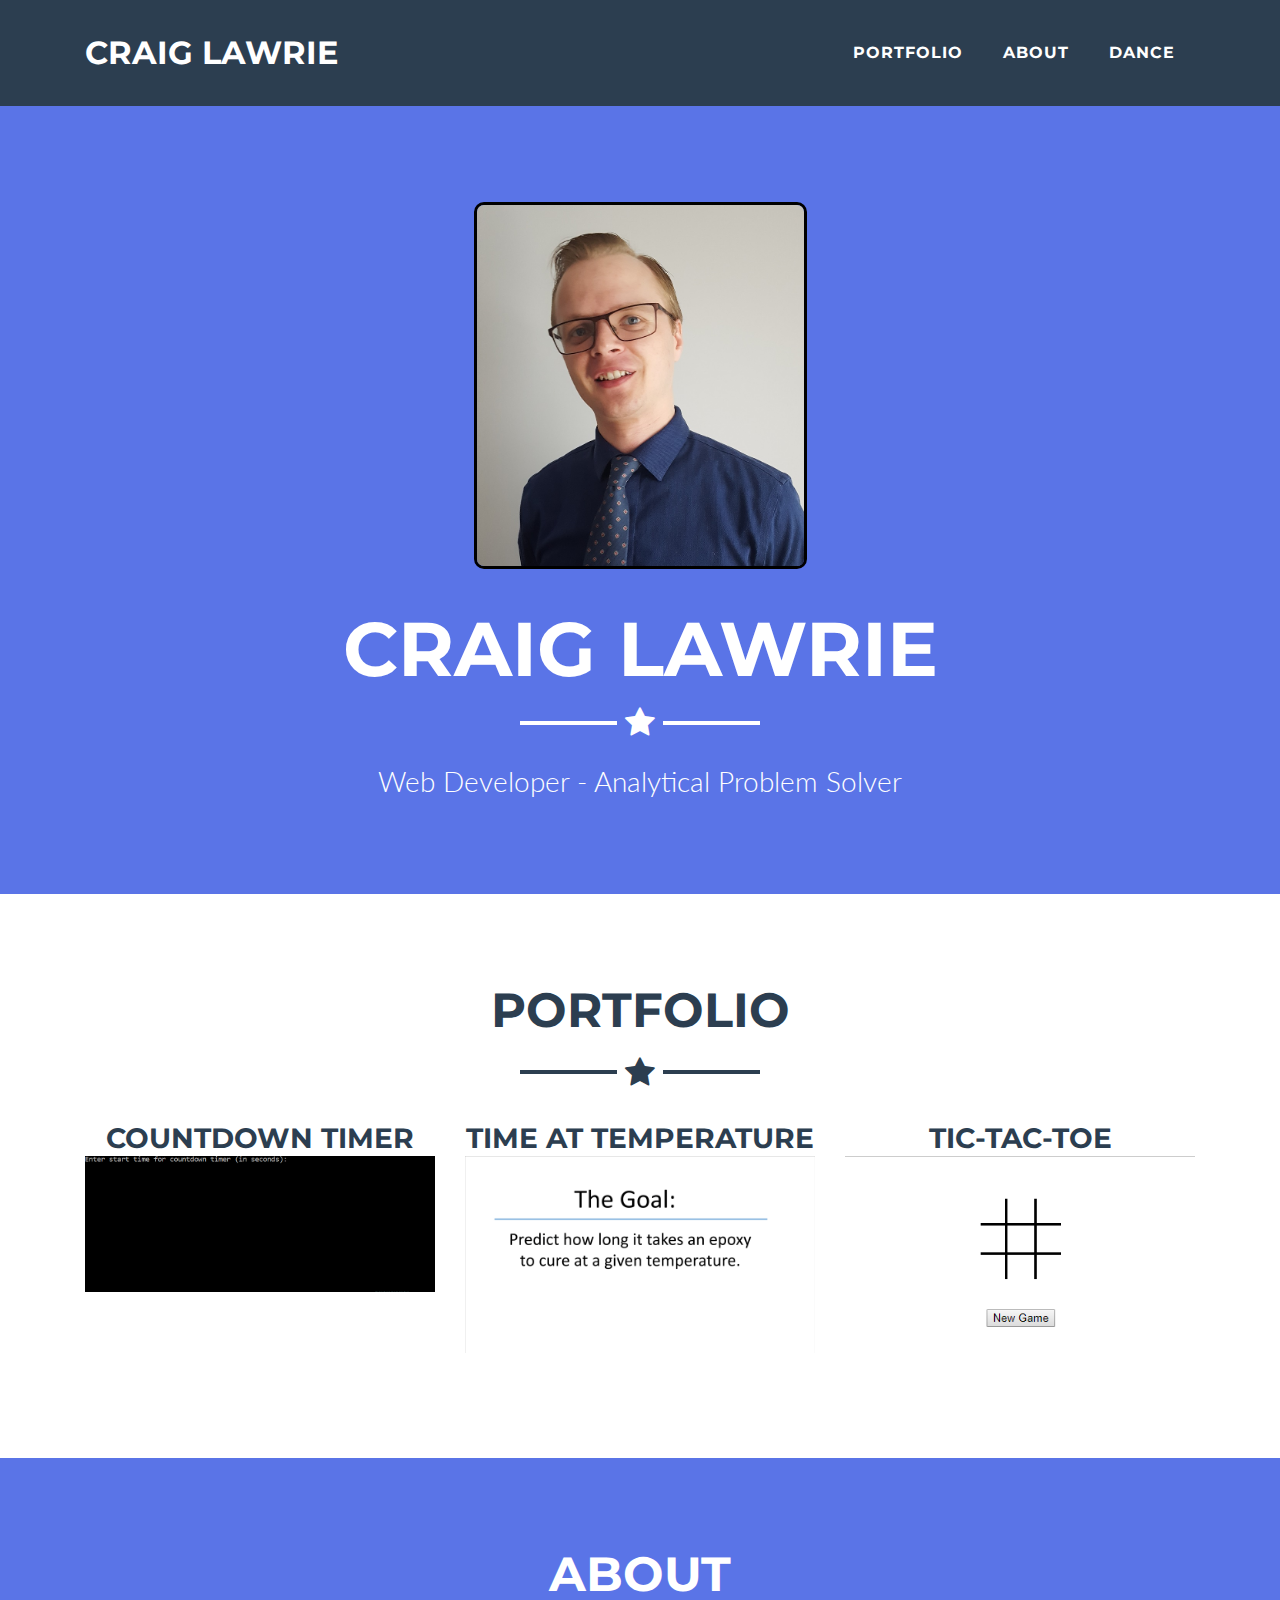
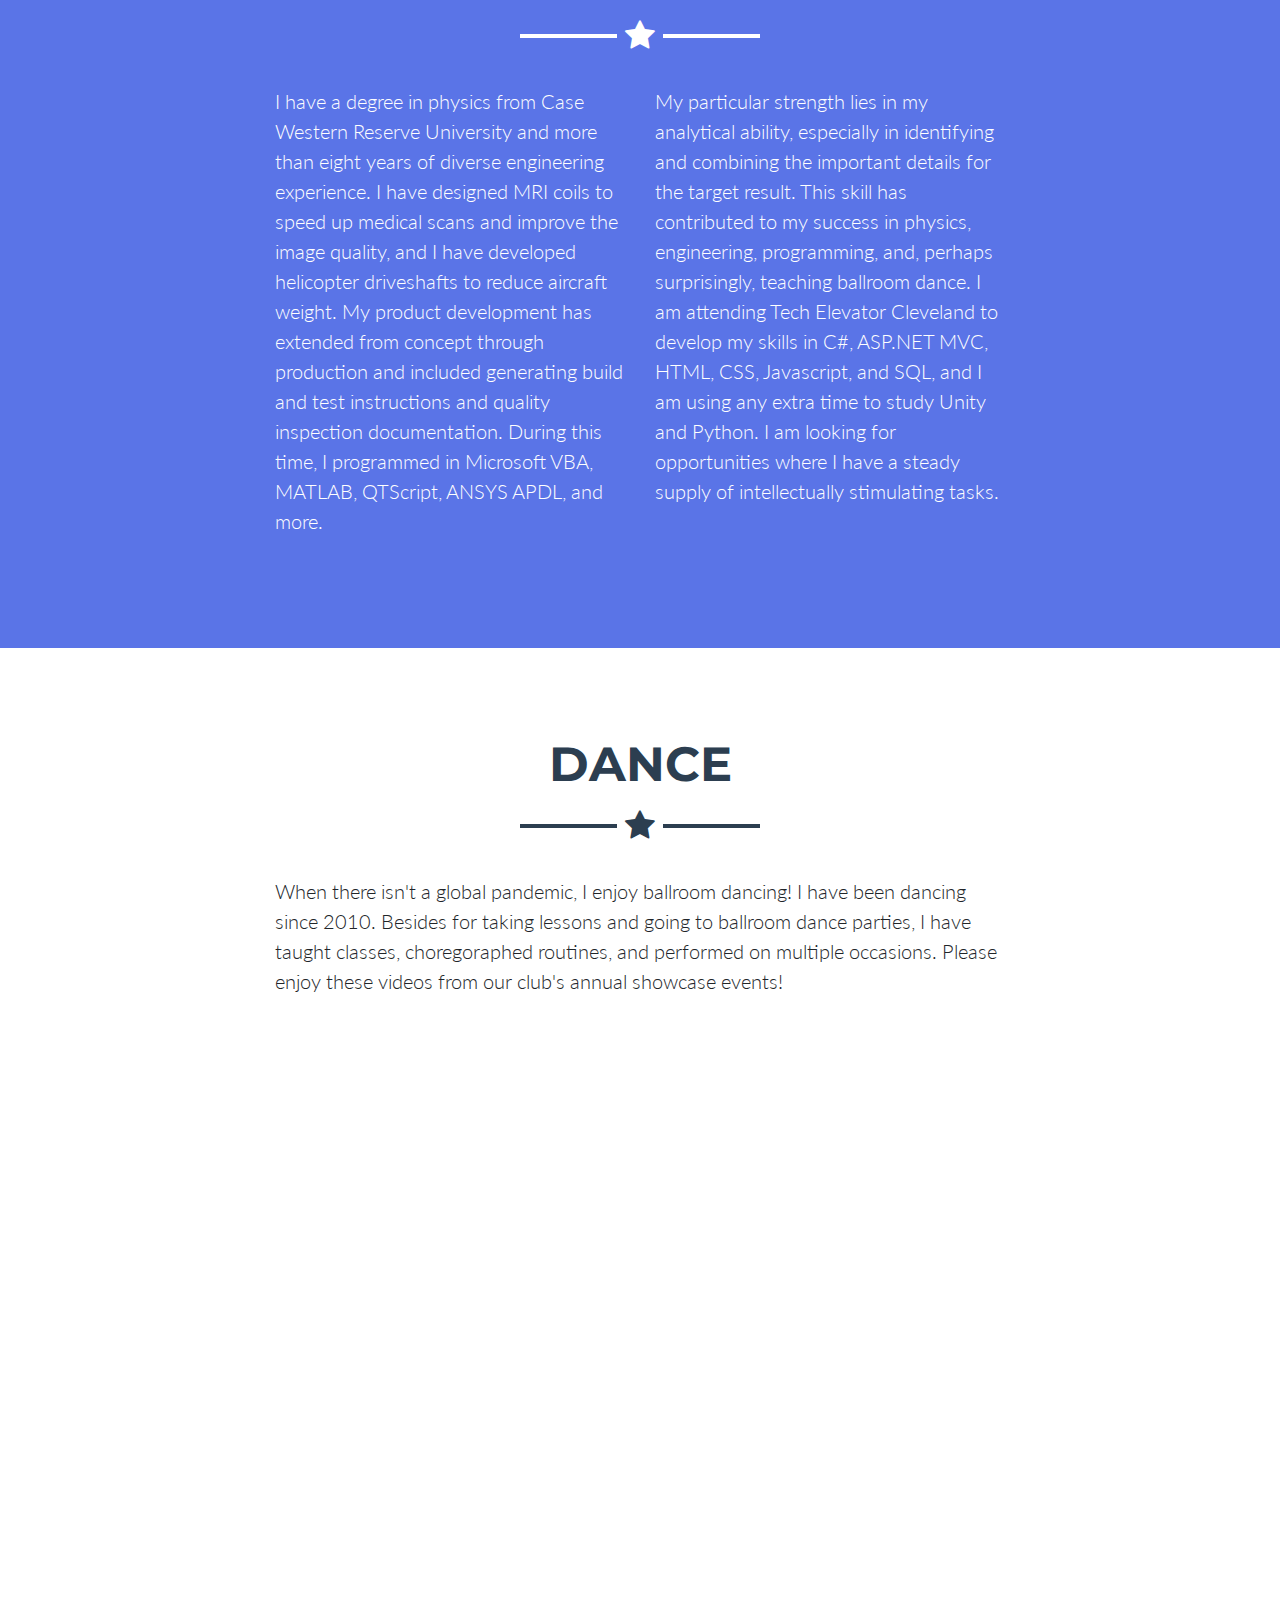
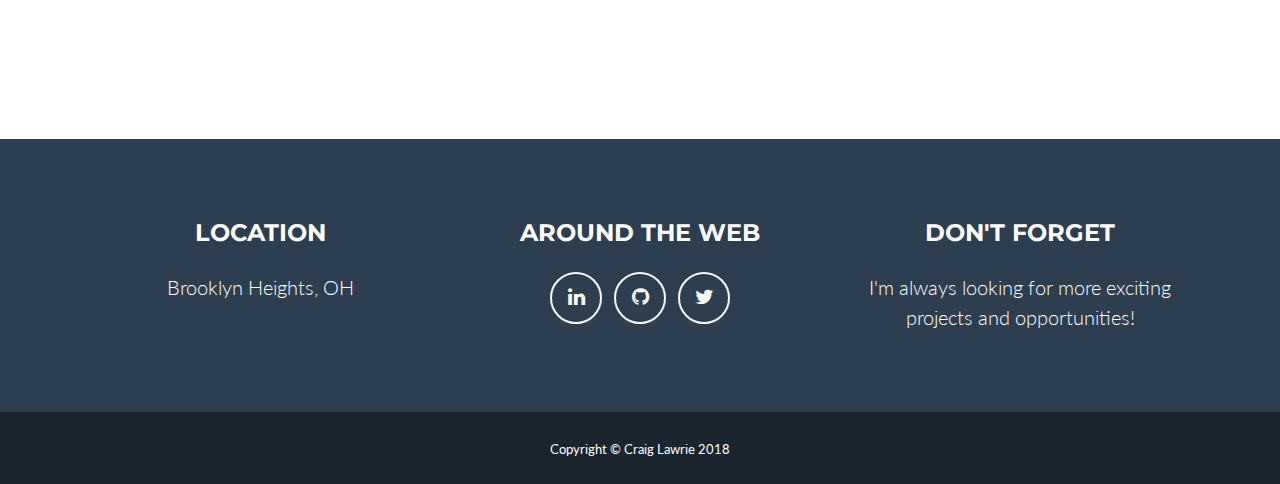
==== commit 4bfb98b1: "add dance section" ====
--- a/index.html
+++ b/index.html
@@ -64,7 +64,7 @@
                     </li>
                     <li class="nav-item mx-0 mx-lg-1">
                         <a class="nav-link py-3 px-0 px-lg-3 rounded js-scroll-trigger"
-                           href="#contact">Contact</a>
+                           href="#dance">Dance</a>
                     </li>
                 </ul>
             </div>
@@ -157,6 +157,44 @@
                         Cleveland to develop my skills in C#, ASP.NET MVC, HTML, CSS, Javascript, and SQL, and I am
                         using any extra time to study Unity and Python. I am looking for
                         opportunities where I have a steady supply of intellectually stimulating tasks.</p>
+                </div>
+            </div>
+        </div>
+    </section>
+    <!-- Dance Section -->
+    <section id="dance">
+        <div class="container">
+            <h2 class="text-center text-uppercase text-secondary mb-0">Dance</h2>
+            <hr class="star-dark mb-5">
+            <div class="row">
+                <div class="col-lg-8 ml-auto mr-auto">
+                    <p class="lead">When there isn't a global pandemic, I enjoy ballroom dancing! I have been dancing
+                        since 2010. Besides for taking lessons and going to ballroom dance parties, I have taught
+                        classes, choregoraphed routines, and performed on multiple occasions. Please enjoy these videos
+                        from our club's annual showcase events!</p>
+                </div>
+            </div>
+            <div class="row">
+                <div class="col-lg-6 ml-auto mr-auto">
+                    <div class="video">
+                        <iframe src="https://www.youtube.com/embed/-wXETlht1Eg"
+                                frameborder="0"
+                                allow="accelerometer; clipboard-write; encrypted-media; gyroscope; picture-in-picture"
+                                allowfullscreen></iframe>
+                    </div>
+                </div>
+            </div>
+            <br>
+            <div class="row">
+                <div class="col-lg-6 ml-auto mr-auto">
+                    <div class="video">
+                        <iframe width="560"
+                                height="315"
+                                src="https://www.youtube.com/embed/7ikQREvVyQA"
+                                frameborder="0"
+                                allow="accelerometer; clipboard-write; encrypted-media; gyroscope; picture-in-picture"
+                                allowfullscreen></iframe>
+                    </div>
                 </div>
             </div>
         </div>
--- a/css/custom.css
+++ b/css/custom.css
@@ -2,4 +2,20 @@
     border: 3px solid black;
     border-radius: 10px;
     width: 30%;
+}
+
+.video {
+    width: 100%;
+    padding-top: 56.25%;
+    position: relative;
+}
+
+.video iframe {
+    position: absolute;
+    top: 0;
+    bottom: 0;
+    left: 0;
+    right: 0;
+    width: 100%;
+    height: 100%;
 }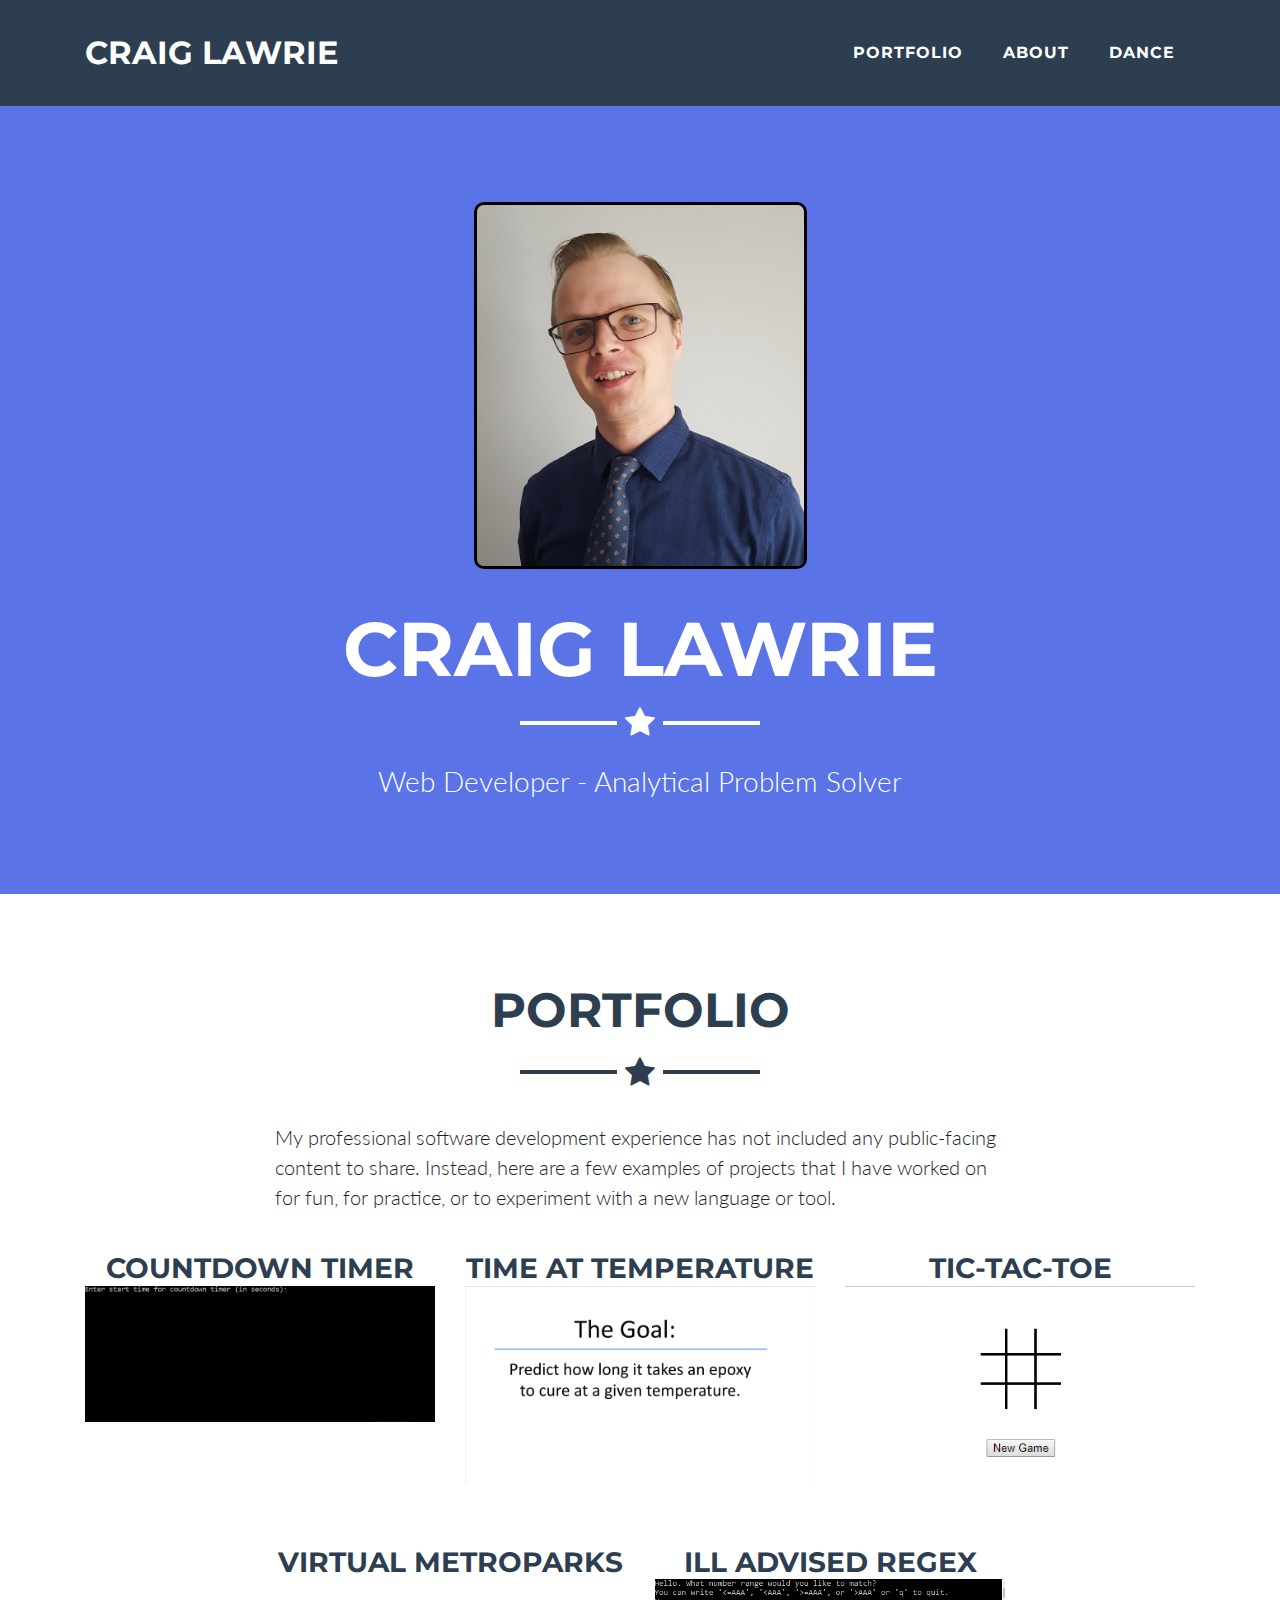
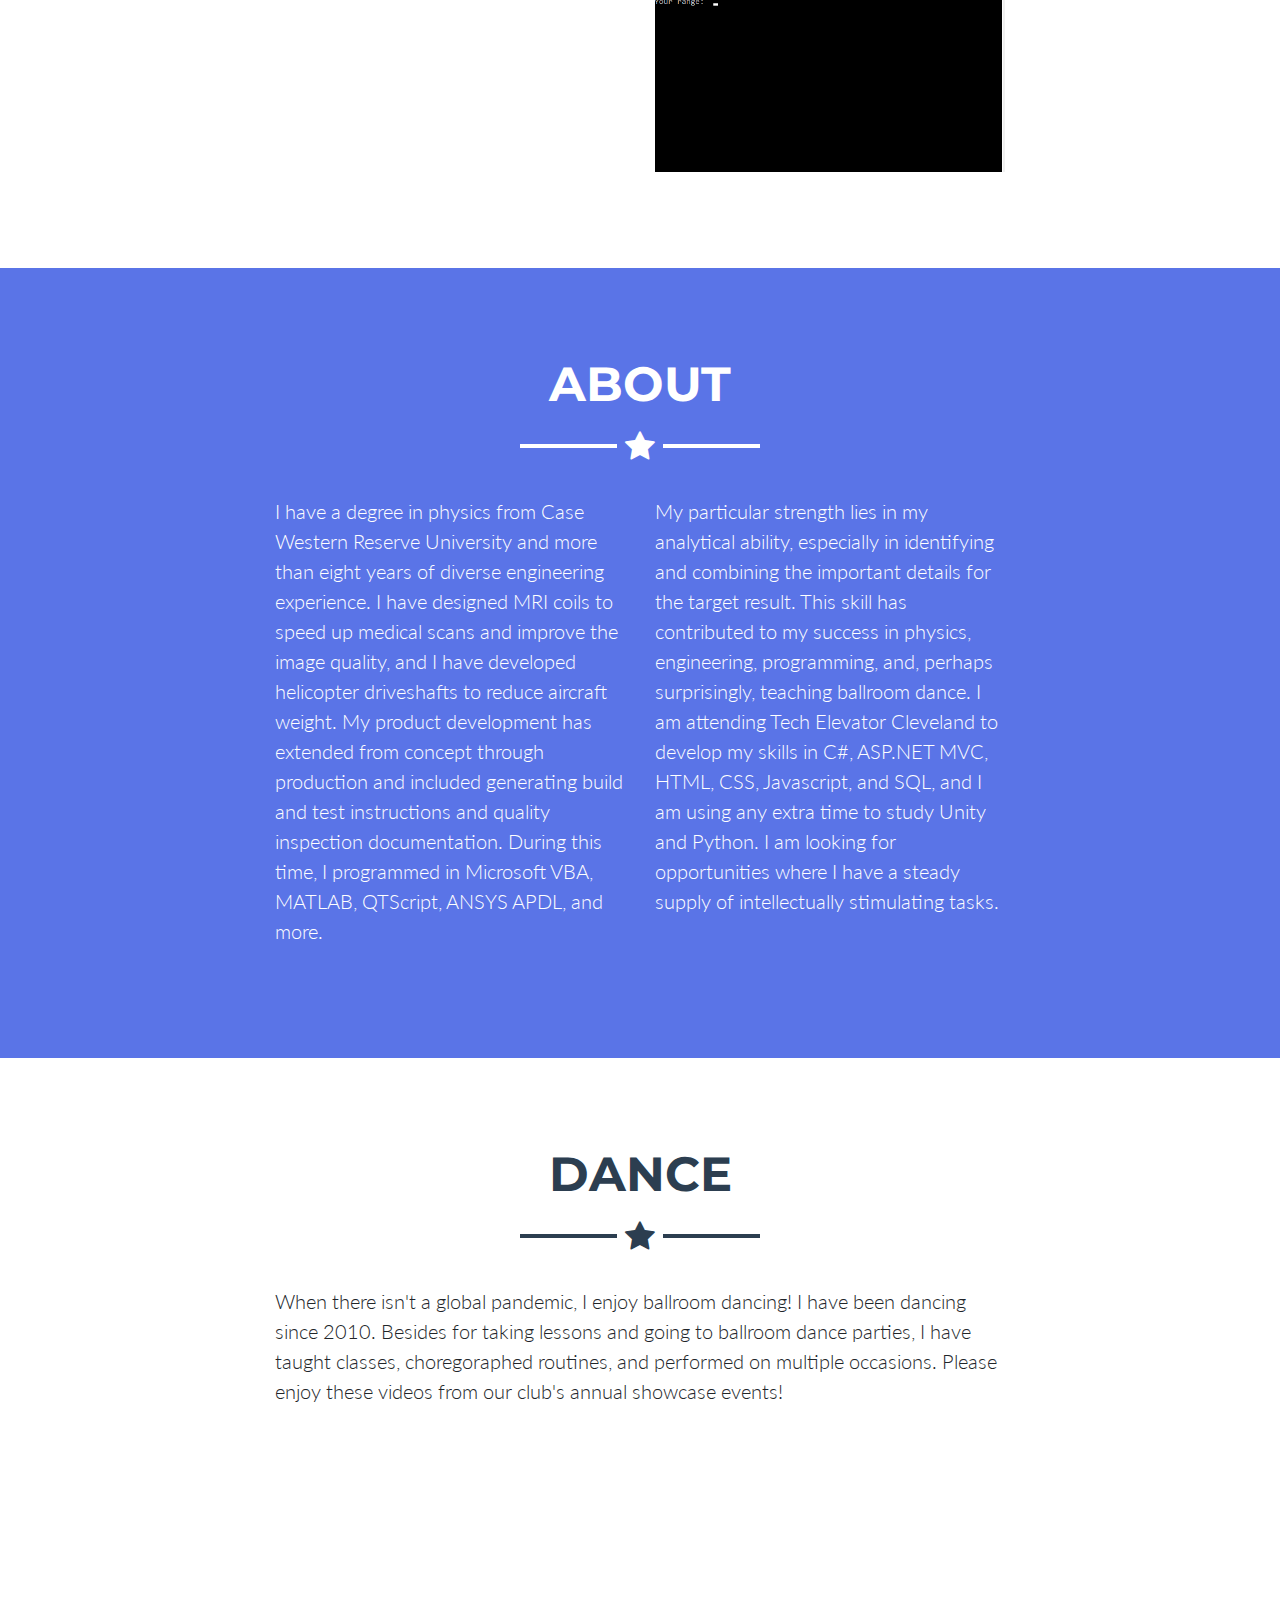
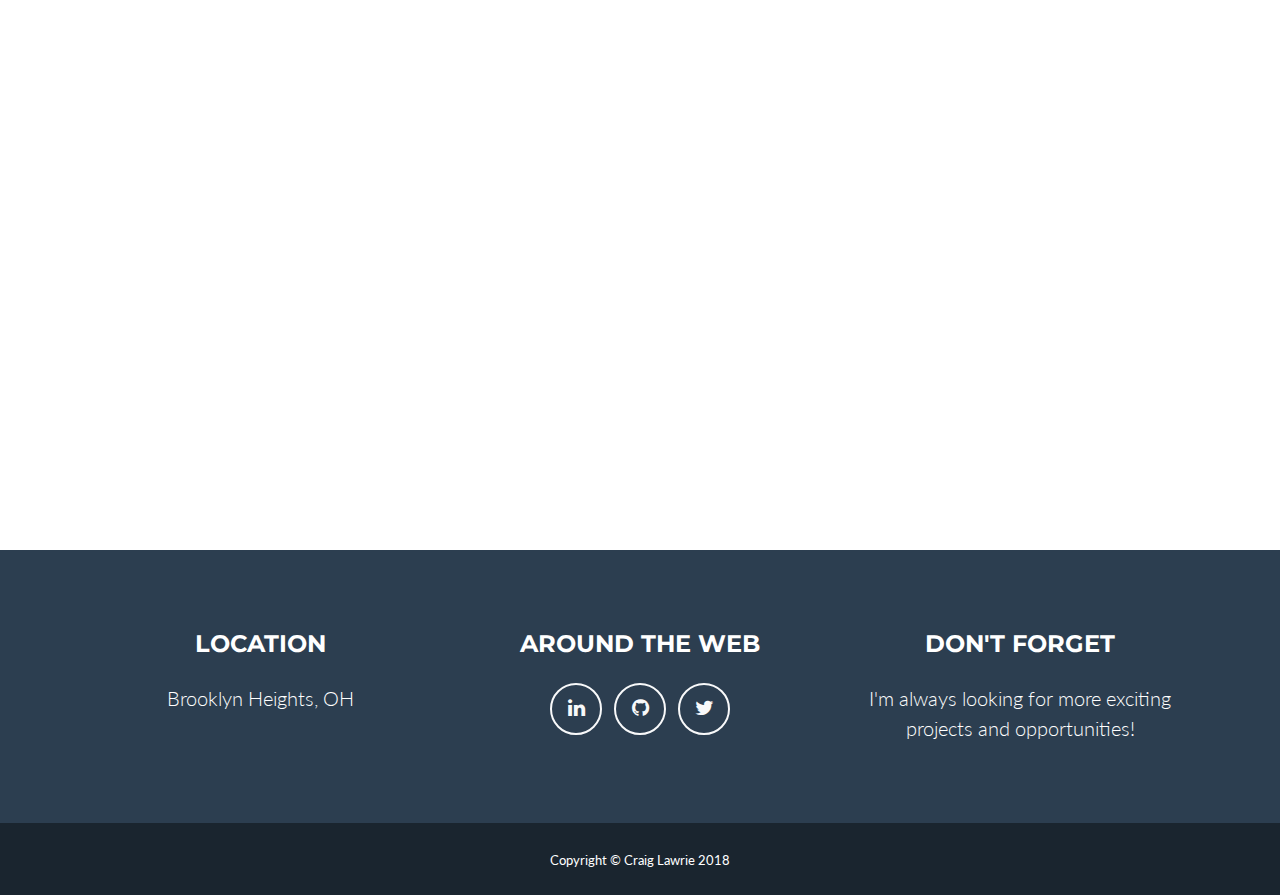
==== commit 5a0b1fb5: "add more projects" ====
--- a/index.html
+++ b/index.html
@@ -88,6 +88,14 @@
             <h2 class="text-center text-uppercase text-secondary mb-0">Portfolio</h2>
             <hr class="star-dark mb-5">
             <div class="row">
+                <div class="col-lg-8 ml-auto mr-auto">
+                    <p class="lead">My professional software development experience has not included any public-facing
+                        content to share. Instead, here are a few examples of projects that I have worked on for fun,
+                        for practice, or to experiment with a new language or tool.</p>
+                </div>
+            </div>
+            <br>
+            <div class="row">
                 <div class="col-md-6 col-lg-4">
                     <h3 class="text-center text-uppercase text-secondary mb-0">Countdown Timer</h3>
                     <a class="portfolio-item d-block mx-auto"
@@ -131,6 +139,37 @@
                     </a>
                 </div>
             </div>
+            <br>
+            <div class="row">
+                <div class="col-md-6 col-lg-4 ml-auto">
+                    <h3 class="text-center text-uppercase text-secondary mb-0">Virtual Metroparks</h3>
+                    <a class="portfolio-item d-block mx-auto"
+                       href="#portfolio-modal-4">
+                        <div class="portfolio-item-caption d-flex position-absolute h-100 w-100">
+                            <div class="portfolio-item-caption-content my-auto w-100 text-center text-white">
+                                <i class="fa fa-search-plus fa-3x"></i>
+                            </div>
+                        </div>
+                        <img class="img-fluid"
+                             src="img/portfolio/VirtualMetroparks.gif"
+                             alt="">
+                    </a>
+                </div>
+                <div class="col-md-6 col-lg-4 mr-auto">
+                    <h3 class="text-center text-uppercase text-secondary mb-0">Ill Advised Regex</h3>
+                    <a class="portfolio-item d-block mx-auto"
+                       href="#portfolio-modal-5">
+                        <div class="portfolio-item-caption d-flex position-absolute h-100 w-100">
+                            <div class="portfolio-item-caption-content my-auto w-100 text-center text-white">
+                                <i class="fa fa-search-plus fa-3x"></i>
+                            </div>
+                        </div>
+                        <img class="img-fluid"
+                             src="img/portfolio/IllAdvisedRegex.gif"
+                             alt="">
+                    </a>
+                </div>
+            </div>
         </div>
     </section>
     <!-- About Section -->
@@ -188,9 +227,7 @@
             <div class="row">
                 <div class="col-lg-6 ml-auto mr-auto">
                     <div class="video">
-                        <iframe width="560"
-                                height="315"
-                                src="https://www.youtube.com/embed/7ikQREvVyQA"
+                        <iframe src="https://www.youtube.com/embed/7ikQREvVyQA"
                                 frameborder="0"
                                 allow="accelerometer; clipboard-write; encrypted-media; gyroscope; picture-in-picture"
                                 allowfullscreen></iframe>
@@ -370,12 +407,23 @@
             <div class="container text-center">
                 <div class="row">
                     <div class="col-lg-8 mx-auto">
-                        <h2 class="text-secondary text-uppercase mb-0">Coming soon!</h2>
+                        <h2 class="text-secondary text-uppercase mb-0">Virtual Metroparks</h2>
                         <hr class="star-dark mb-5">
                         <img class="img-fluid mb-5"
-                             src="img/portfolio/game.png"
-                             alt="">
-                        <p class="mb-5">I will add more side projects as they come up!</p>
+                             src="img/portfolio/VirtualMetroparks.gif"
+                             alt="">
+                        <p class="mb-5">This full stack project was my team's capstone project at Tech Elevator. We used
+                            ASP.NET 5.0, MS SQL Server, and the open source <a
+                               href="https://github.com/mpetroff/pannellum"
+                               target="_blank">pannellum</a> library to create a 'virtual tour' experience for the
+                            Cleveland Area Metroparks. Our team won first prize for the <a
+                               href="https://www.clevelandmetroparks.com/special-pages/hackathoncleveland"
+                               target="_blank">2018 Cleveland Metroparks Hackathon</a> with this project!
+                            See it on <a href="https://github.com/craiglawrie/VirtualMetroparks"
+                               target="_blank">github</a> or on
+                            <a href="http://virtualmetroparks.apphb.com/"
+                               target="_blank">AppHarbor</a>! (Note that only "South Chagrin Reservation" has a trail.)
+                        </p>
                         <a class="btn btn-primary btn-lg rounded-pill portfolio-modal-dismiss"
                            href="#">
                             <i class="fa fa-close"></i>
@@ -397,12 +445,20 @@
             <div class="container text-center">
                 <div class="row">
                     <div class="col-lg-8 mx-auto">
-                        <h2 class="text-secondary text-uppercase mb-0">Coming soon!</h2>
+                        <h2 class="text-secondary text-uppercase mb-0">Ill Advised Regex</h2>
                         <hr class="star-dark mb-5">
                         <img class="img-fluid mb-5"
-                             src="img/portfolio/safe.png"
-                             alt="">
-                        <p class="mb-5">I will add more side projects as they come up!</p>
+                             src="img/portfolio/IllAdvisedRegex.gif"
+                             alt="">
+                        <p class="mb-5">Quick work story: I was working once on a tool that would compare XML between
+                            two different API responses, and I wanted the user to be able to 'fuzzy search' the content,
+                            including allowing number ranges. I quickly learned that regex was not the correct tool for
+                            including number ranges in a search string, where it would be better to extract the numbers
+                            and use a small amount of C# logic instead. But that meant missing out on all this fun! So I
+                            went home and wrote a tool to generate regex patterns that would match ranges of numbers.
+                            What better way to increase my comfort with regex? As a bonus, this was a great opportunity
+                            to practice some TDD. See it on <a href="https://github.com/craiglawrie/IllAdvisedRegex"
+                               target="_blank">github</a>.</p>
                         <a class="btn btn-primary btn-lg rounded-pill portfolio-modal-dismiss"
                            href="#">
                             <i class="fa fa-close"></i>
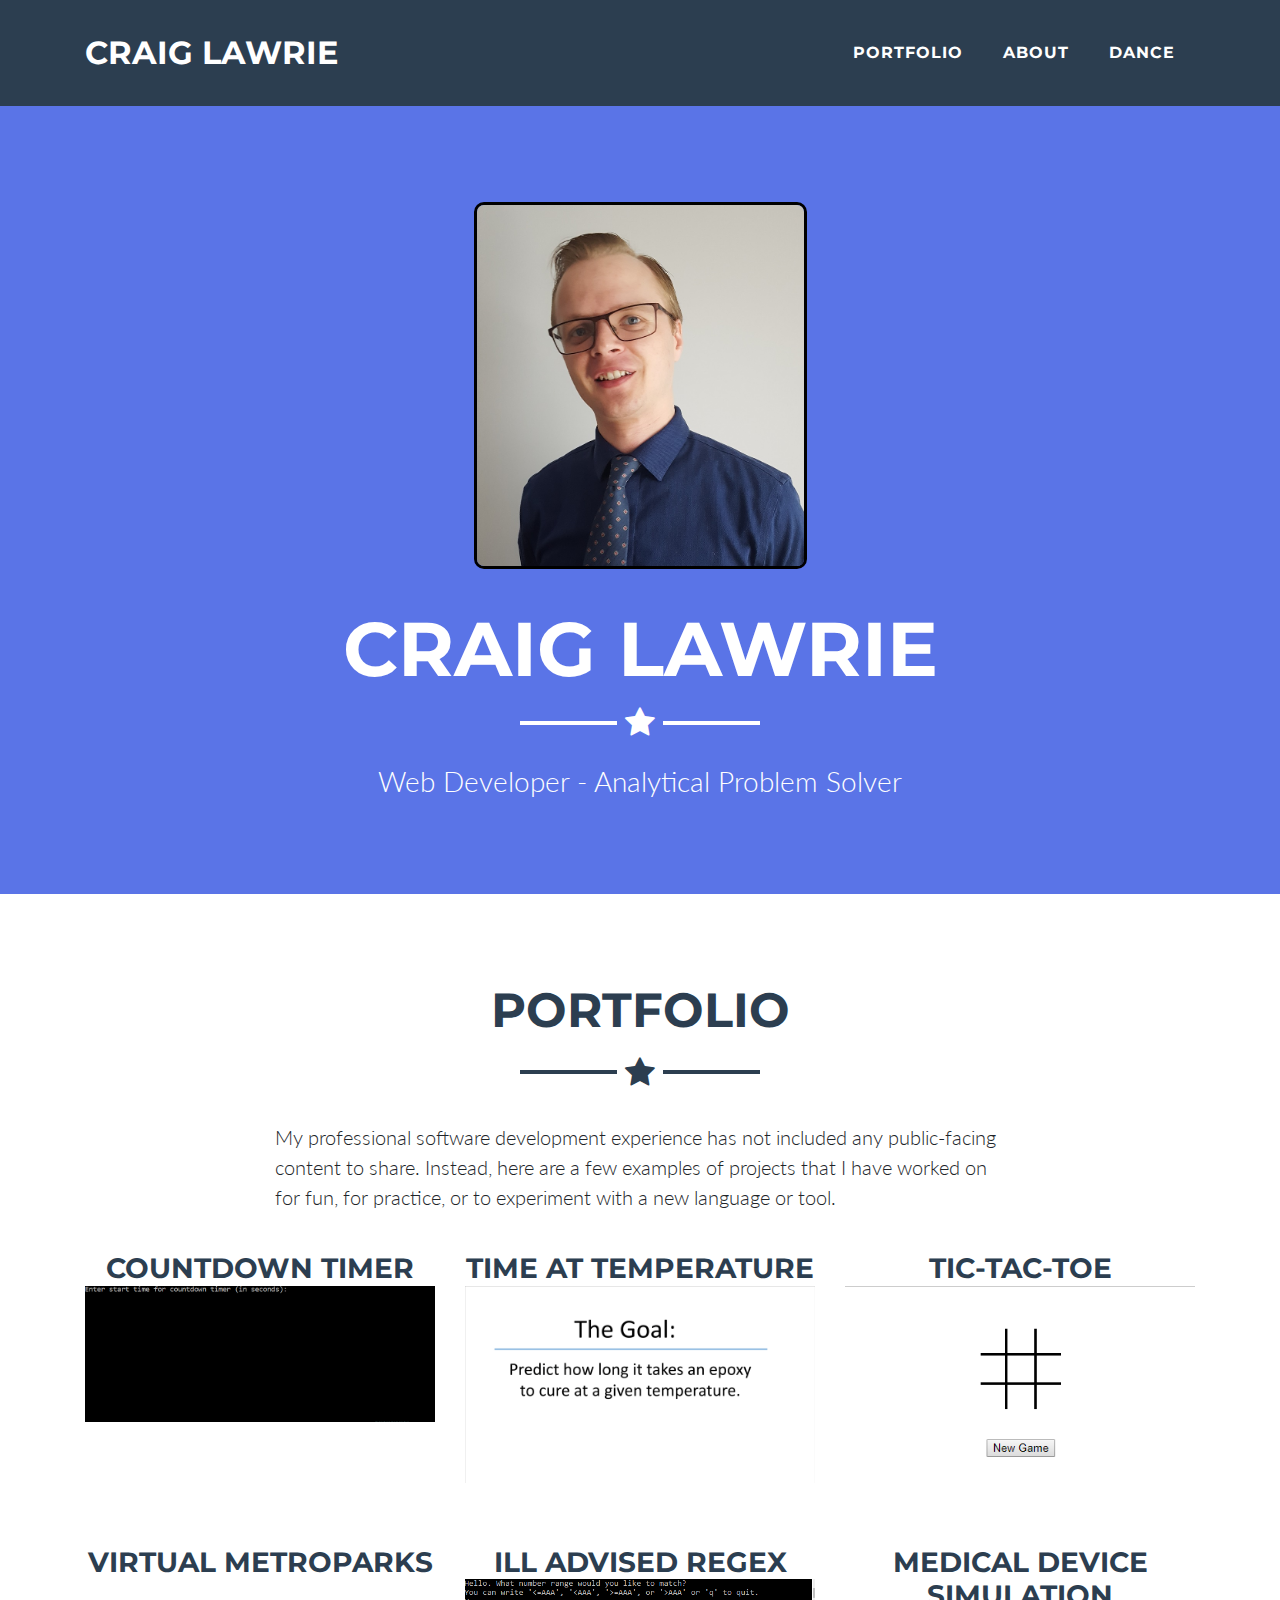
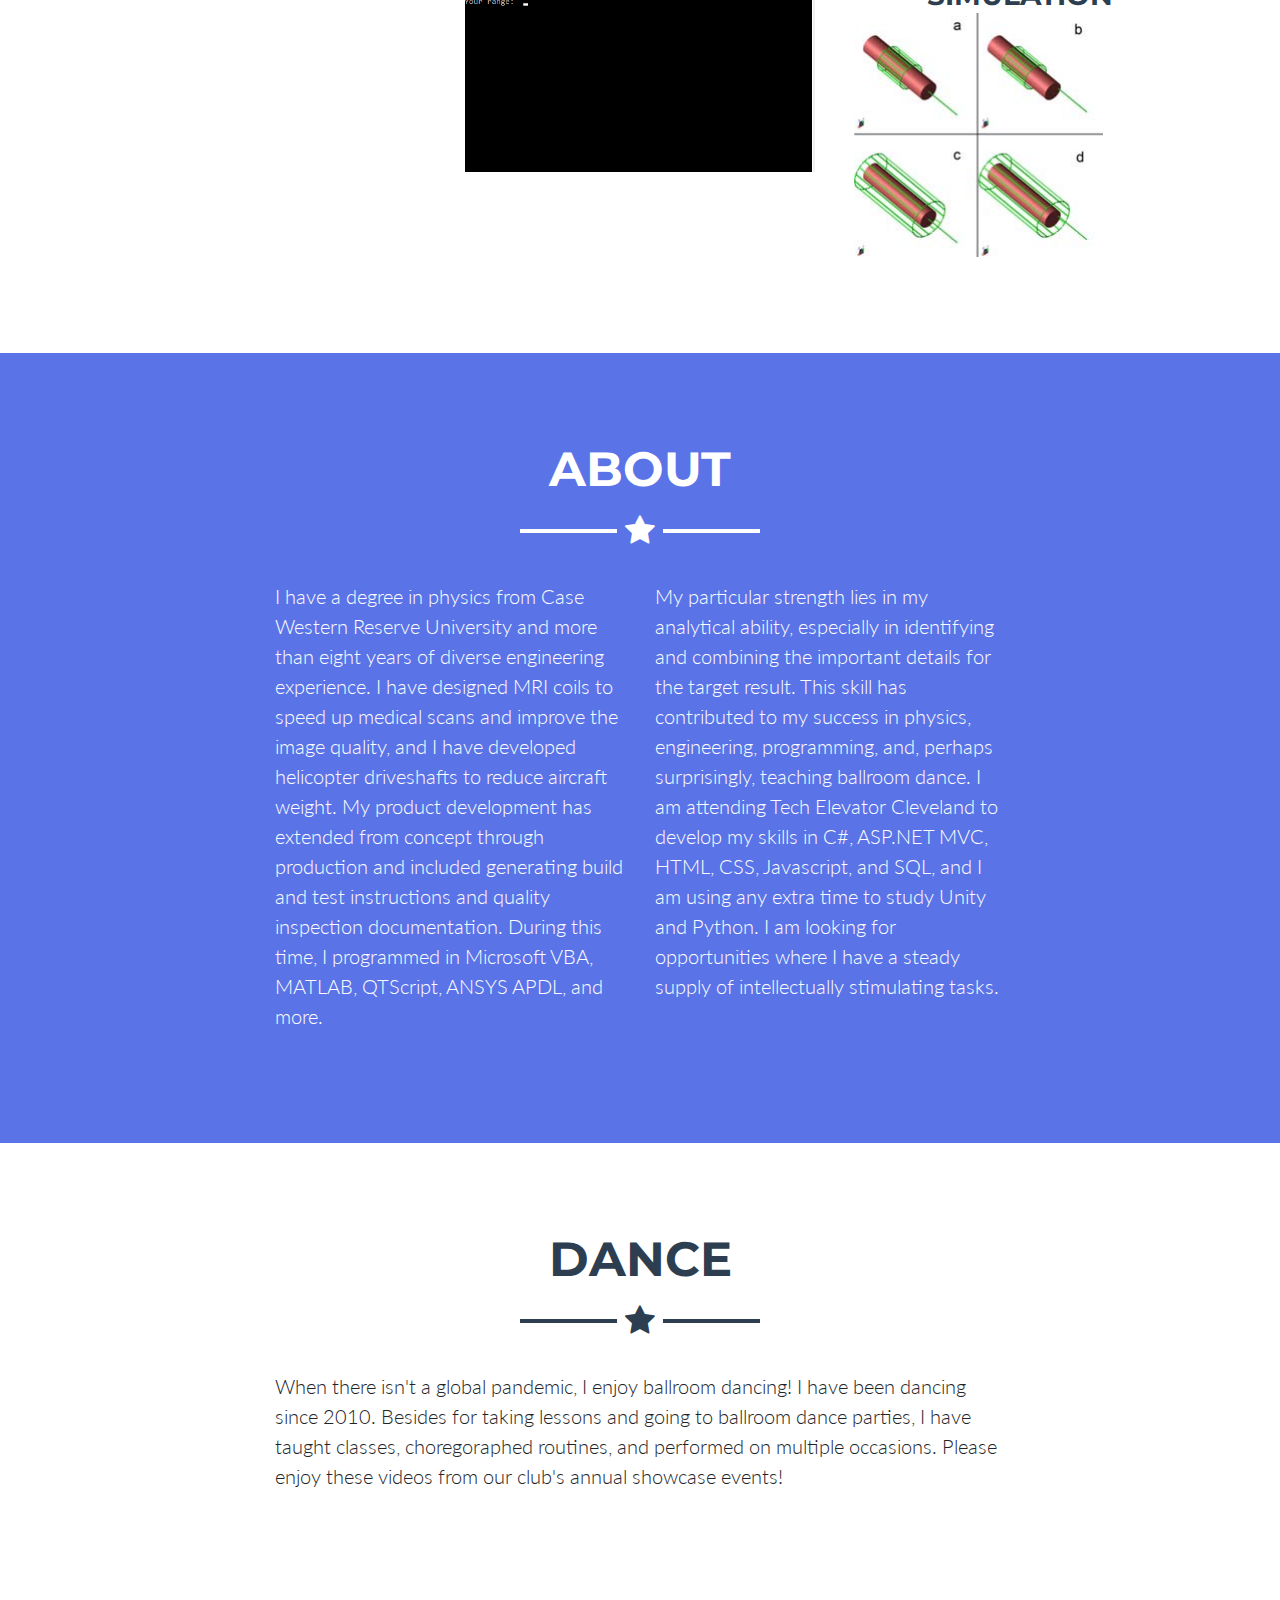
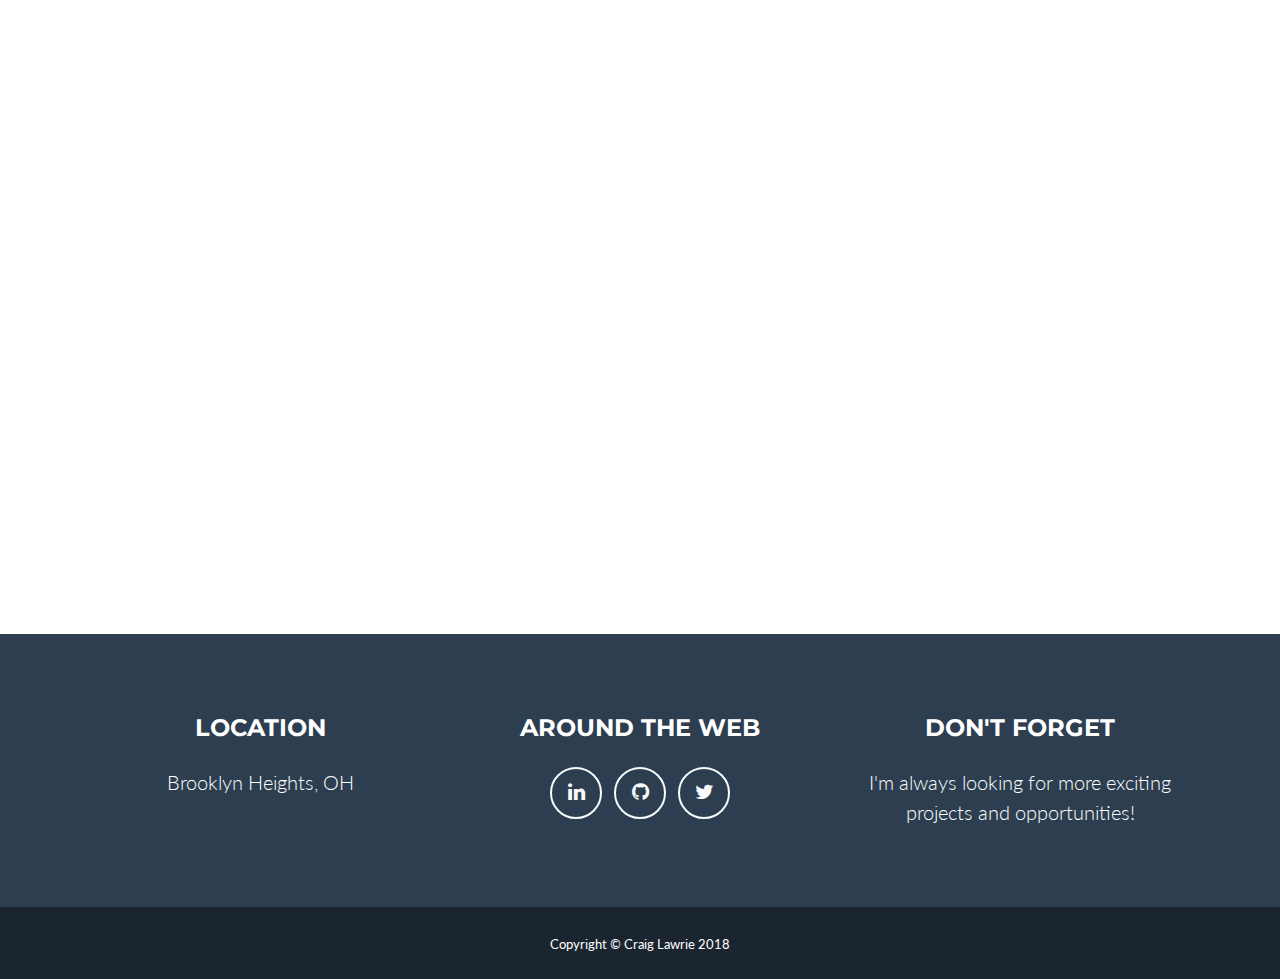
==== commit 95c0992a: "add simulation project" ====
--- a/index.html
+++ b/index.html
@@ -169,6 +169,20 @@
                              alt="">
                     </a>
                 </div>
+                <div class="col-md-6 col-lg-4 mr-auto">
+                    <h3 class="text-center text-uppercase text-secondary mb-0">Medical Device Simulation</h3>
+                    <a class="portfolio-item d-block mx-auto"
+                       href="#portfolio-modal-6">
+                        <div class="portfolio-item-caption d-flex position-absolute h-100 w-100">
+                            <div class="portfolio-item-caption-content my-auto w-100 text-center text-white">
+                                <i class="fa fa-search-plus fa-3x"></i>
+                            </div>
+                        </div>
+                        <img class="img-fluid"
+                             src="img/portfolio/IsmrmSmall.png"
+                             alt="">
+                    </a>
+                </div>
             </div>
         </div>
     </section>
@@ -480,12 +494,18 @@
             <div class="container text-center">
                 <div class="row">
                     <div class="col-lg-8 mx-auto">
-                        <h2 class="text-secondary text-uppercase mb-0">Coming soon!</h2>
+                        <h2 class="text-secondary text-uppercase mb-0">Medical Device Simulation</h2>
                         <hr class="star-dark mb-5">
                         <img class="img-fluid mb-5"
-                             src="img/portfolio/submarine.png"
-                             alt="">
-                        <p class="mb-5">I will add more side projects as they come up!</p>
+                             src="img/portfolio/IsmrmFull.png"
+                             alt="">
+                        <p class="mb-5">This example project was done for an employer, and the code is proprietary. This
+                            poster presentation, which is publically available, demonstrates the work. I
+                            used QtScript to procedurally generate 3D models in <a
+                               href="https://www.remcom.com/xfdtd-3d-em-simulation-software"
+                               target="_blank">Remcom's XFdtd</a> simulation software, which allowed me to efficiently
+                            complete my investigation and write this poster presentation report. Scripting projects like
+                            this were what brought my attention to how much I enjoy programming tasks in my work!</p>
                         <a class="btn btn-primary btn-lg rounded-pill portfolio-modal-dismiss"
                            href="#">
                             <i class="fa fa-close"></i>
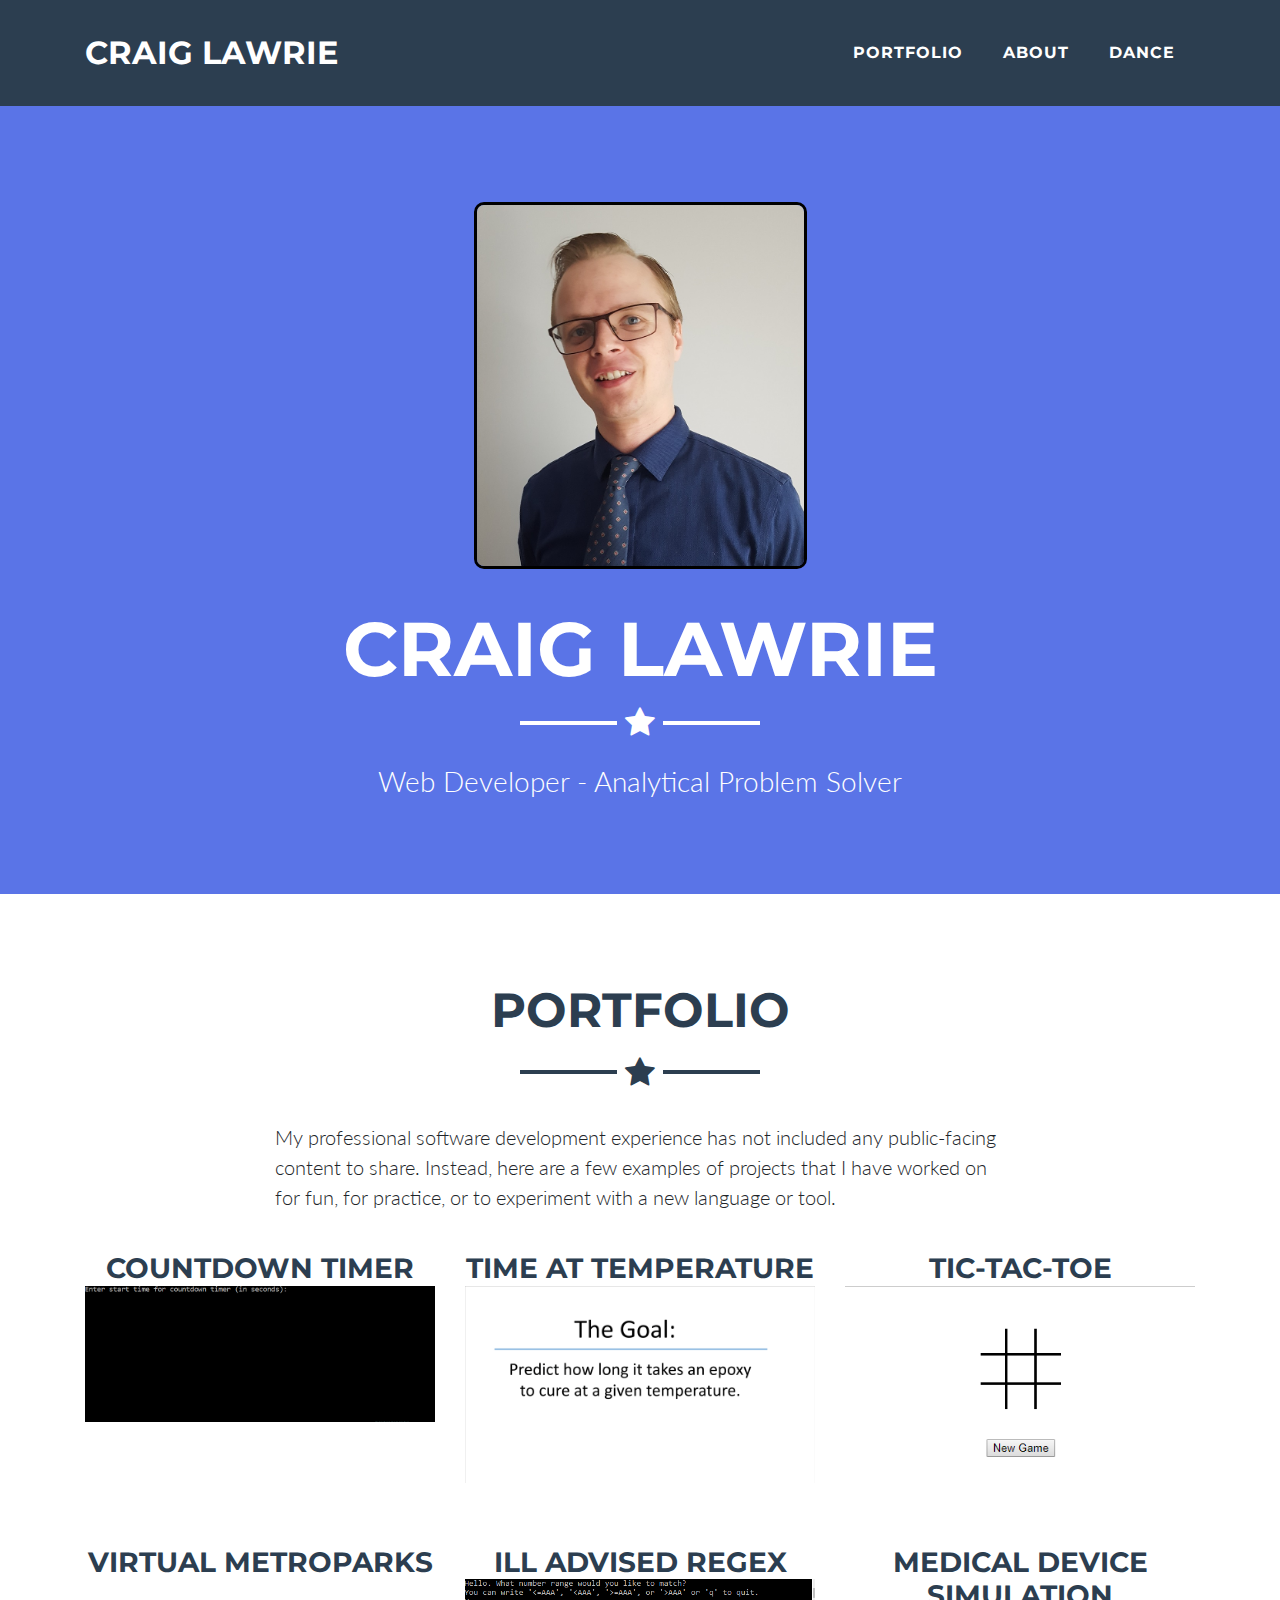
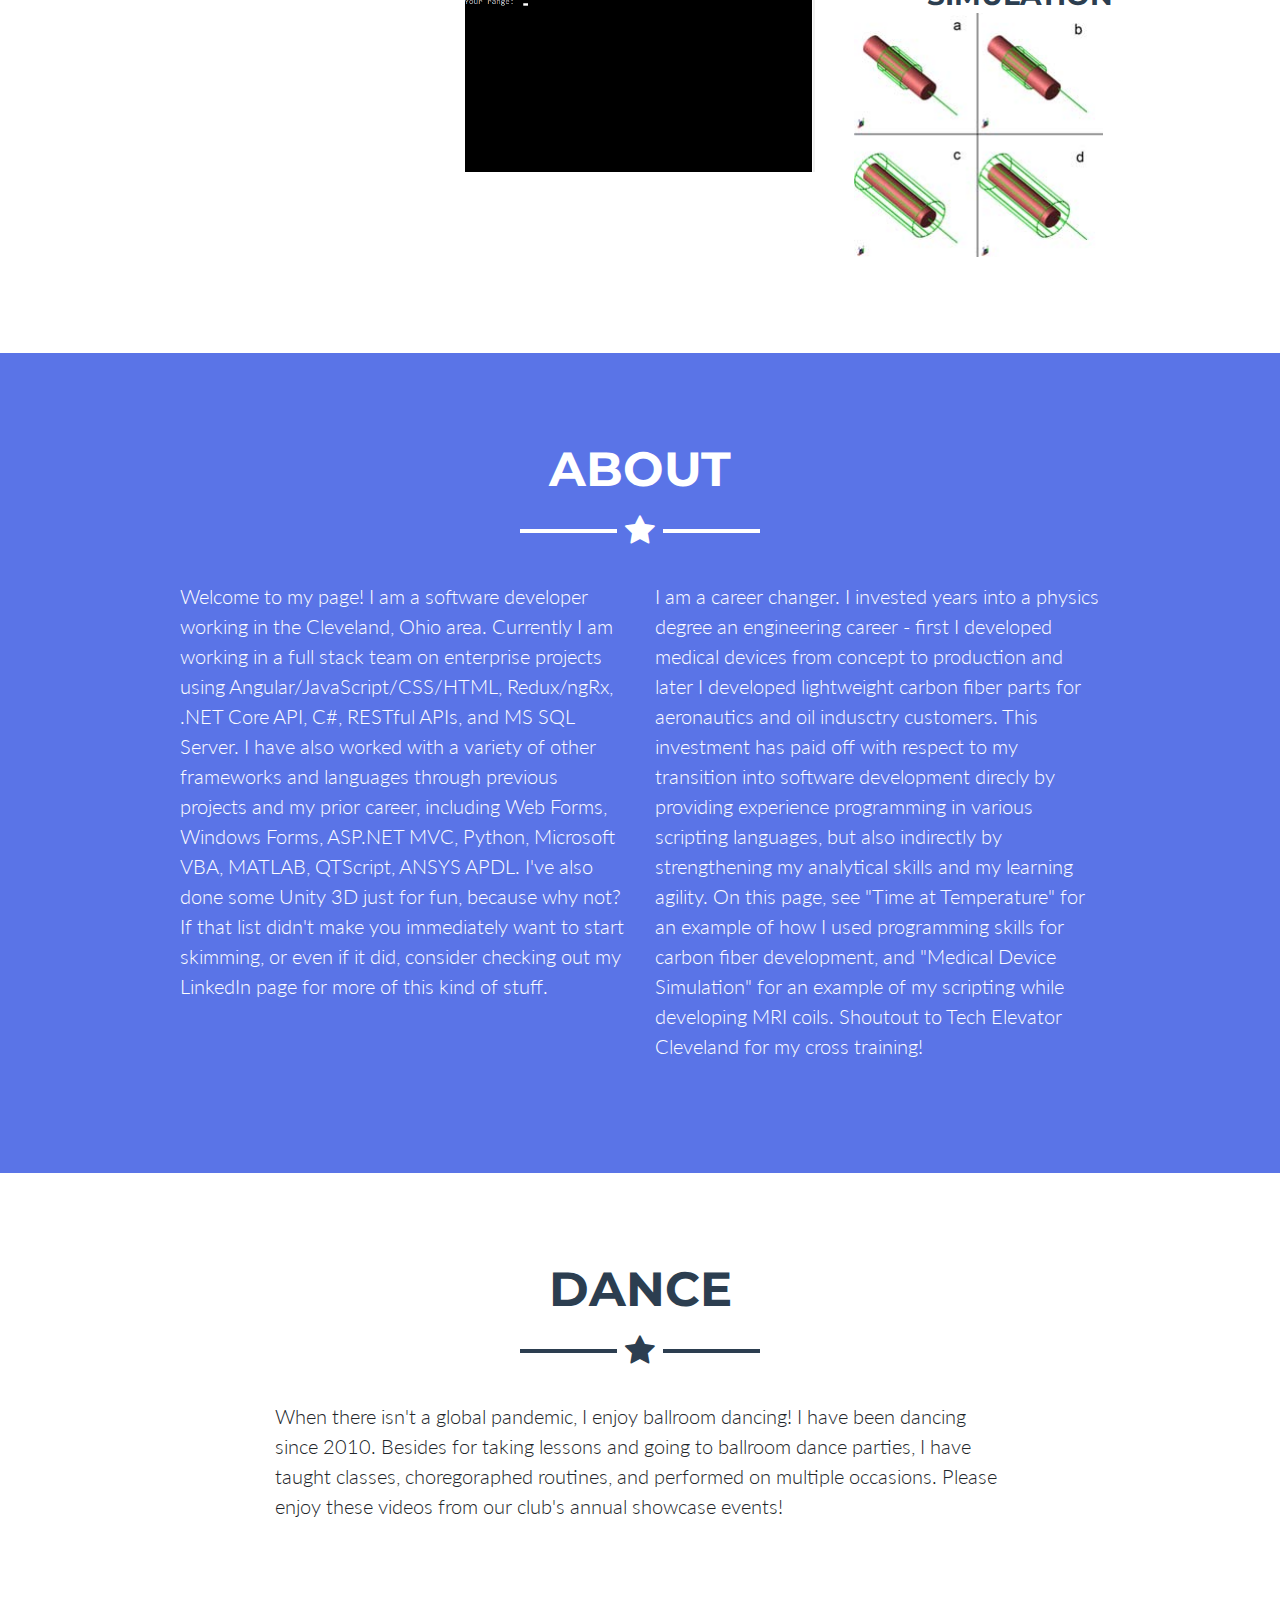
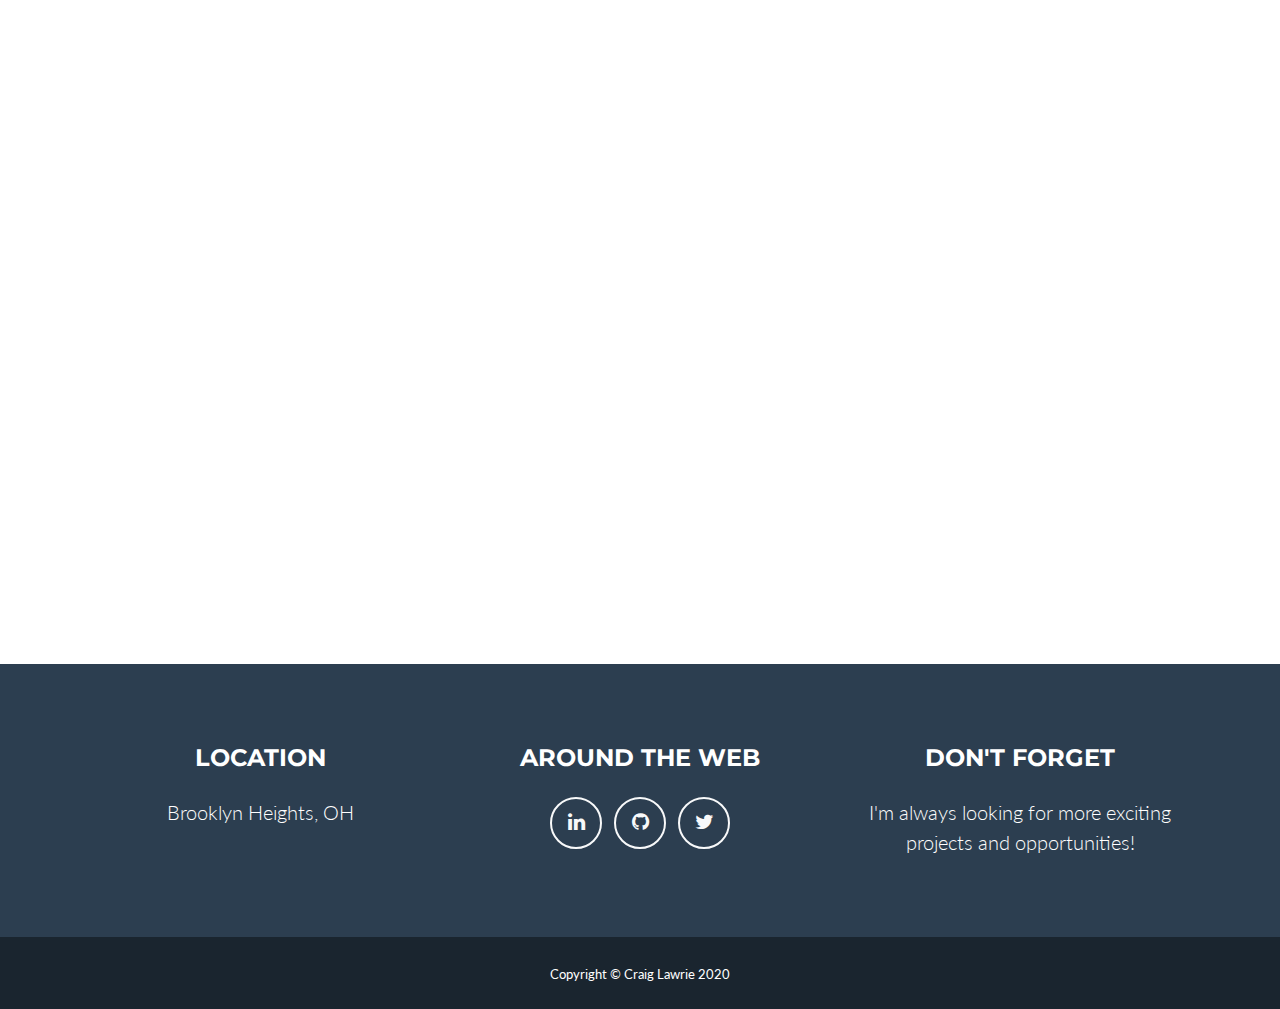
==== commit f54284b7: "Update about section" ====
--- a/index.html
+++ b/index.html
@@ -193,23 +193,31 @@
             <h2 class="text-center text-uppercase text-white">About</h2>
             <hr class="star-light mb-5">
             <div class="row">
-                <div class="col-lg-4 ml-auto">
-                    <p class="lead">I have a degree in physics from Case Western Reserve University and more than eight
-                        years of diverse engineering experience.
-                        I have designed MRI coils to speed up medical scans and improve the image quality, and I have
-                        developed helicopter driveshafts to reduce aircraft weight.
-                        My product development has extended from concept through production and included generating
-                        build and test instructions and quality inspection documentation.
-                        During this time, I programmed in Microsoft VBA, MATLAB, QTScript, ANSYS APDL, and more.</p>
-                </div>
-                <div class="col-lg-4 mr-auto">
-                    <p class="lead">My particular strength lies in my analytical ability, especially in identifying and
-                        combining the important details for the target result.
-                        This skill has contributed to my success in physics, engineering, programming, and, perhaps
-                        surprisingly, teaching ballroom dance. I am attending Tech Elevator
-                        Cleveland to develop my skills in C#, ASP.NET MVC, HTML, CSS, Javascript, and SQL, and I am
-                        using any extra time to study Unity and Python. I am looking for
-                        opportunities where I have a steady supply of intellectually stimulating tasks.</p>
+                <div class="col-lg-5 ml-auto">
+                    <p class="lead">Welcome to my page! I am a software developer working in the Cleveland, Ohio area.
+                        Currently I am working in a full stack team on enterprise projects using
+                        Angular/JavaScript/CSS/HTML, Redux/ngRx, .NET Core API, C#, RESTful APIs, and MS SQL Server. I
+                        have also worked with a variety of other frameworks and languages through previous projects and
+                        my prior career, including Web Forms, Windows Forms, ASP.NET MVC, Python, Microsoft VBA, MATLAB,
+                        QTScript, ANSYS APDL. I've also done some Unity 3D just for fun, because why not? If that list
+                        didn't make you immediately want to start skimming, or even if it did, consider checking out my
+                        <a class="text-white"
+                           href="https://www.linkedin.com/in/craig-lawrie/"
+                           target="_blank">LinkedIn</a> page for more of this kind of stuff.
+                    </p>
+                </div>
+                <div class="col-lg-5 mr-auto">
+                    <p class="lead">I am a career changer. I invested years into a physics degree an engineering career
+                        - first I developed medical devices from concept to production and later I developed
+                        lightweight carbon fiber parts for aeronautics and oil indusctry customers. This investment has
+                        paid off with respect to my transition into software development direcly by providing experience
+                        programming in various scripting languages, but also indirectly by strengthening my analytical
+                        skills and my learning agility. On this page, see "Time at Temperature" for an example of how I
+                        used programming skills for carbon fiber development, and "Medical Device Simulation" for an
+                        example of my scripting while developing MRI coils. Shoutout to <a class="text-white"
+                           href="https://www.techelevator.com/"
+                           target="_blank">Tech Elevator Cleveland</a> for my
+                        cross training!</p>
                 </div>
             </div>
         </div>
@@ -295,7 +303,7 @@
     </footer>
     <div class="copyright py-4 text-center text-white">
         <div class="container">
-            <small>Copyright &copy; Craig Lawrie 2018</small>
+            <small>Copyright &copy; Craig Lawrie 2020</small>
         </div>
     </div>
     <!-- Scroll to Top Button (Only visible on small and extra-small screen sizes) -->
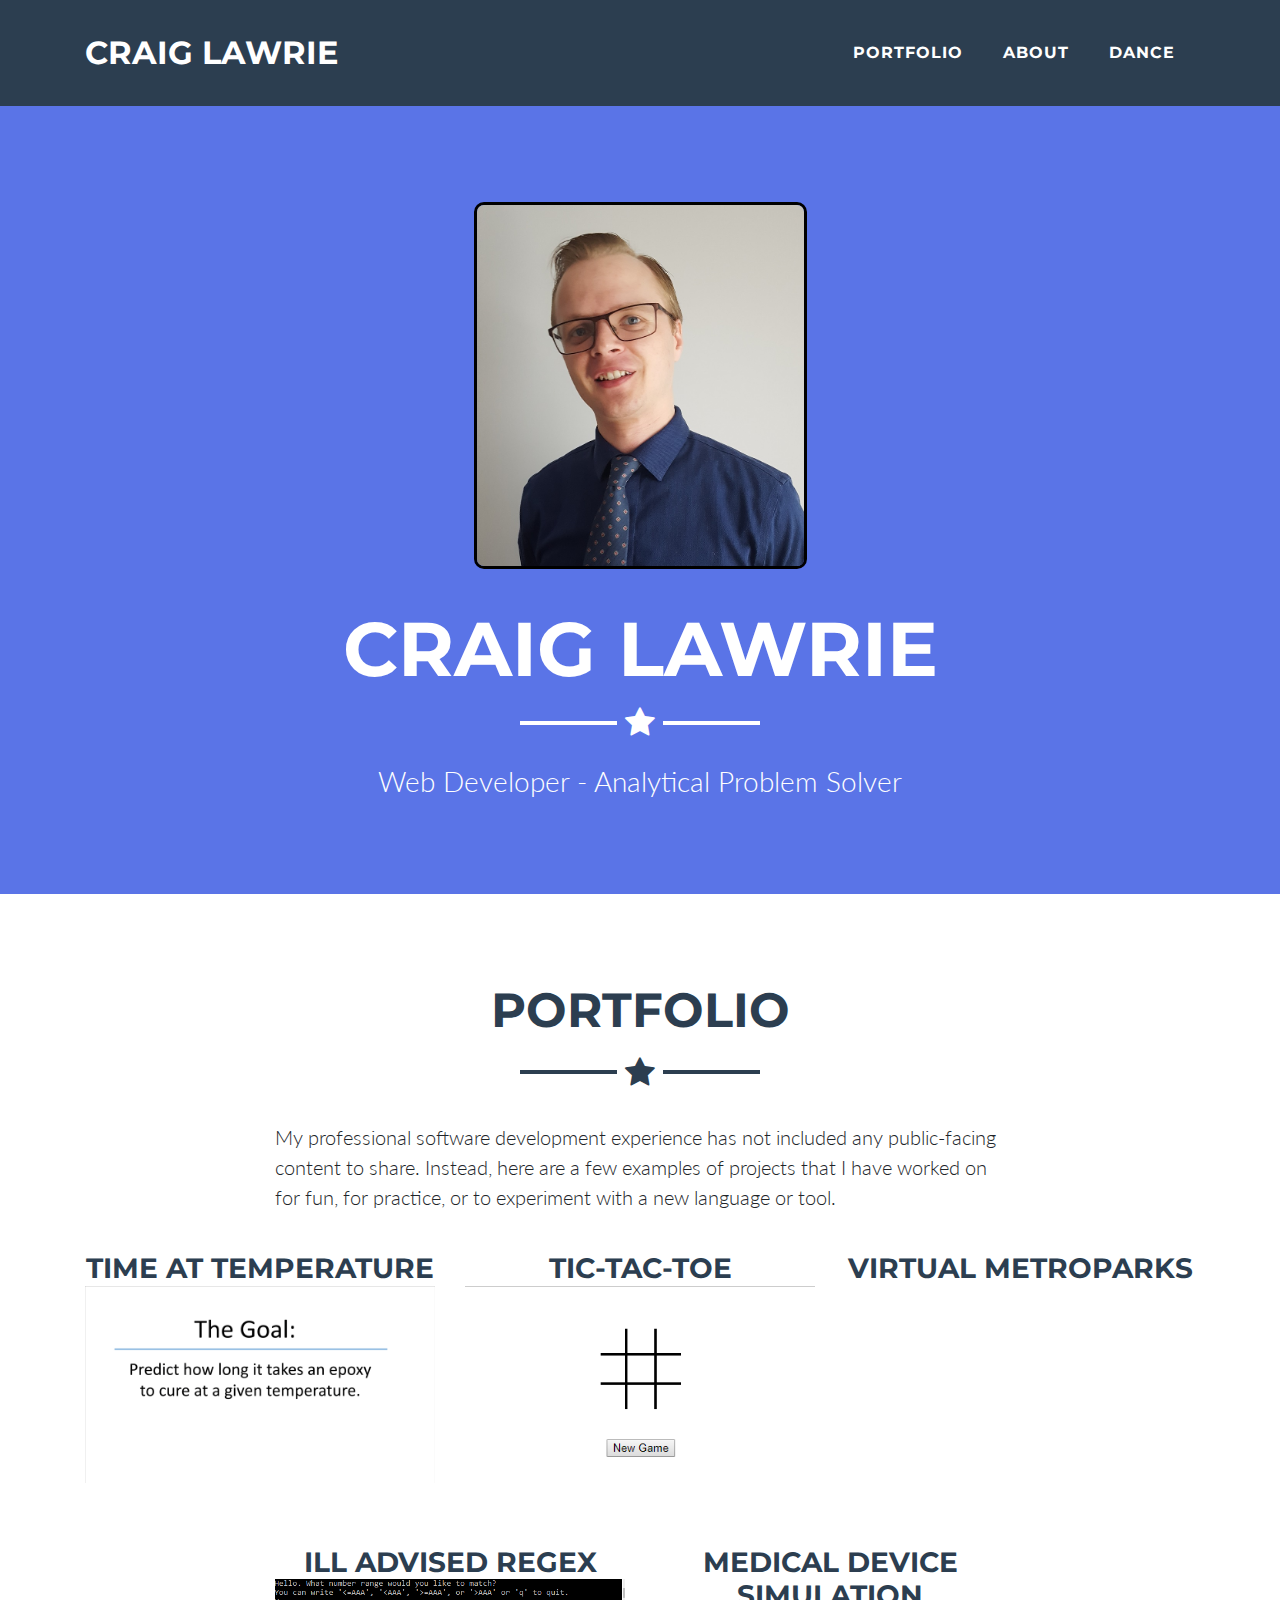
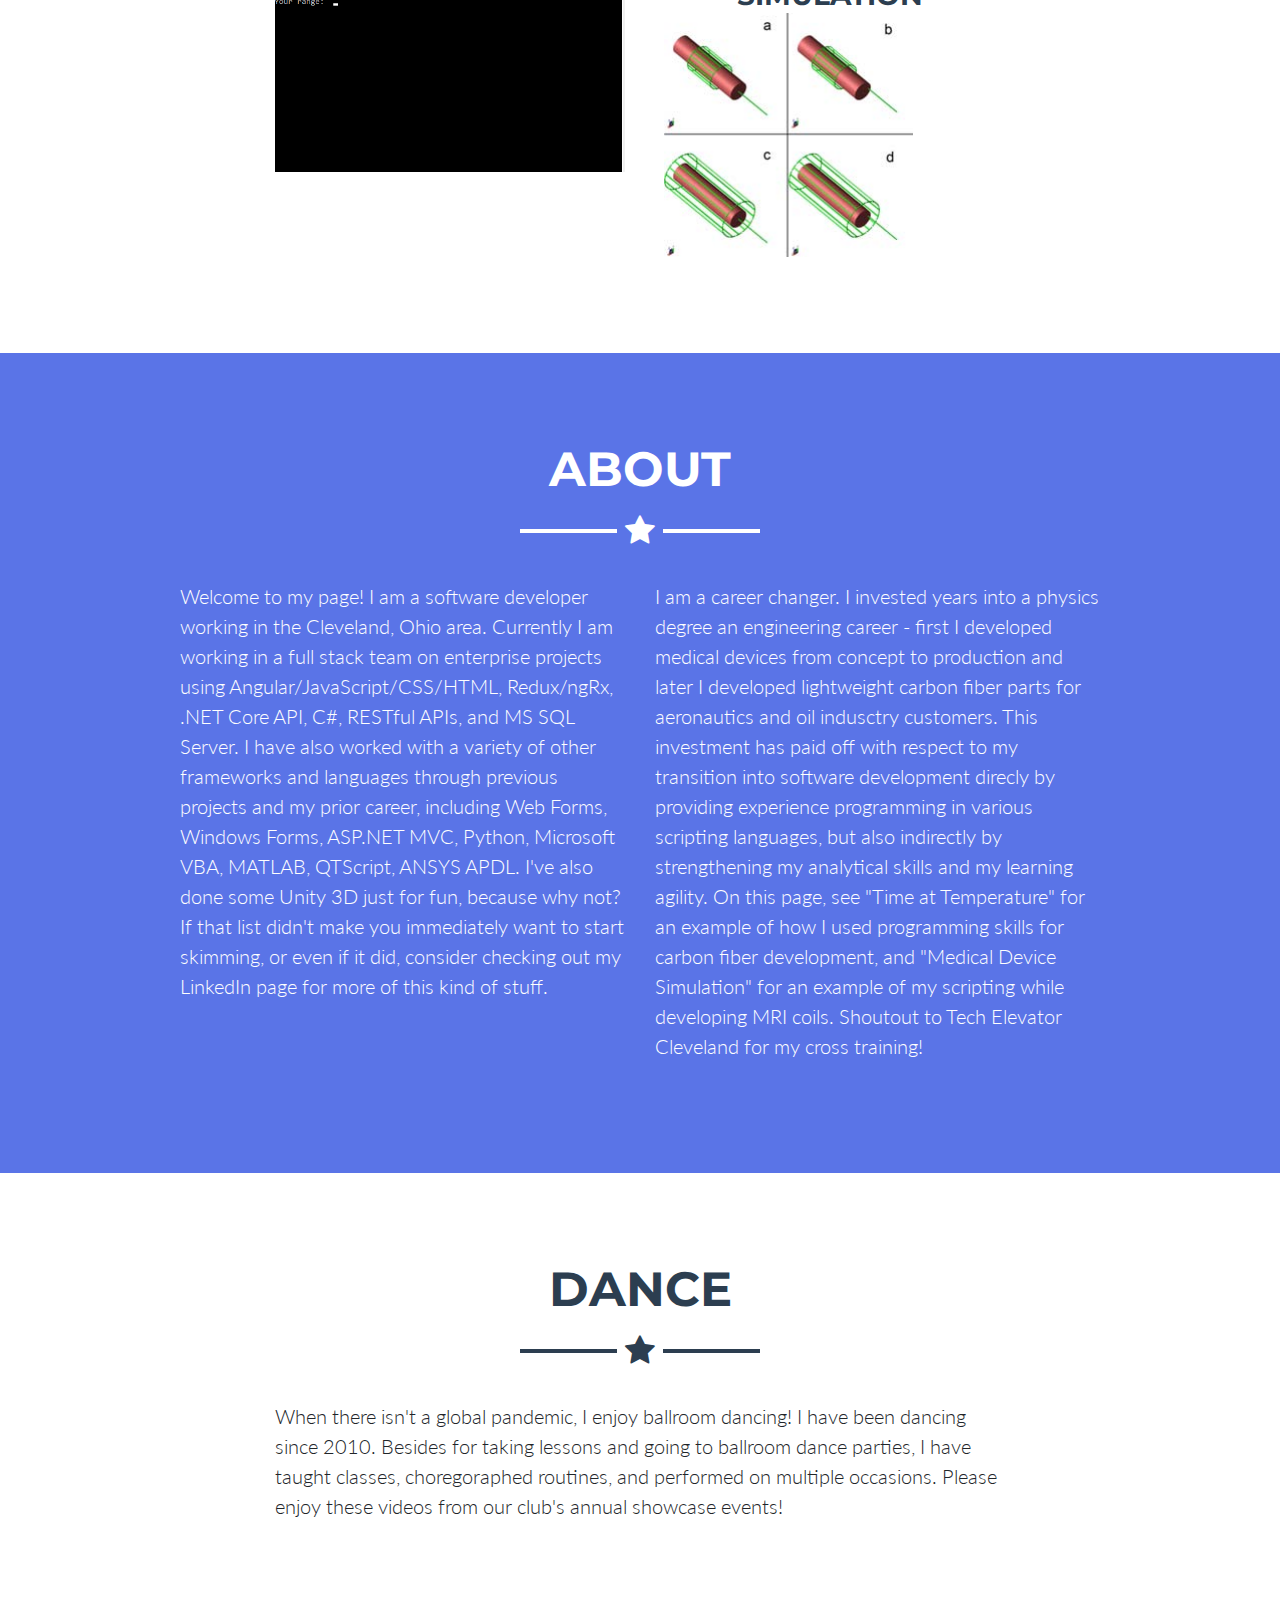
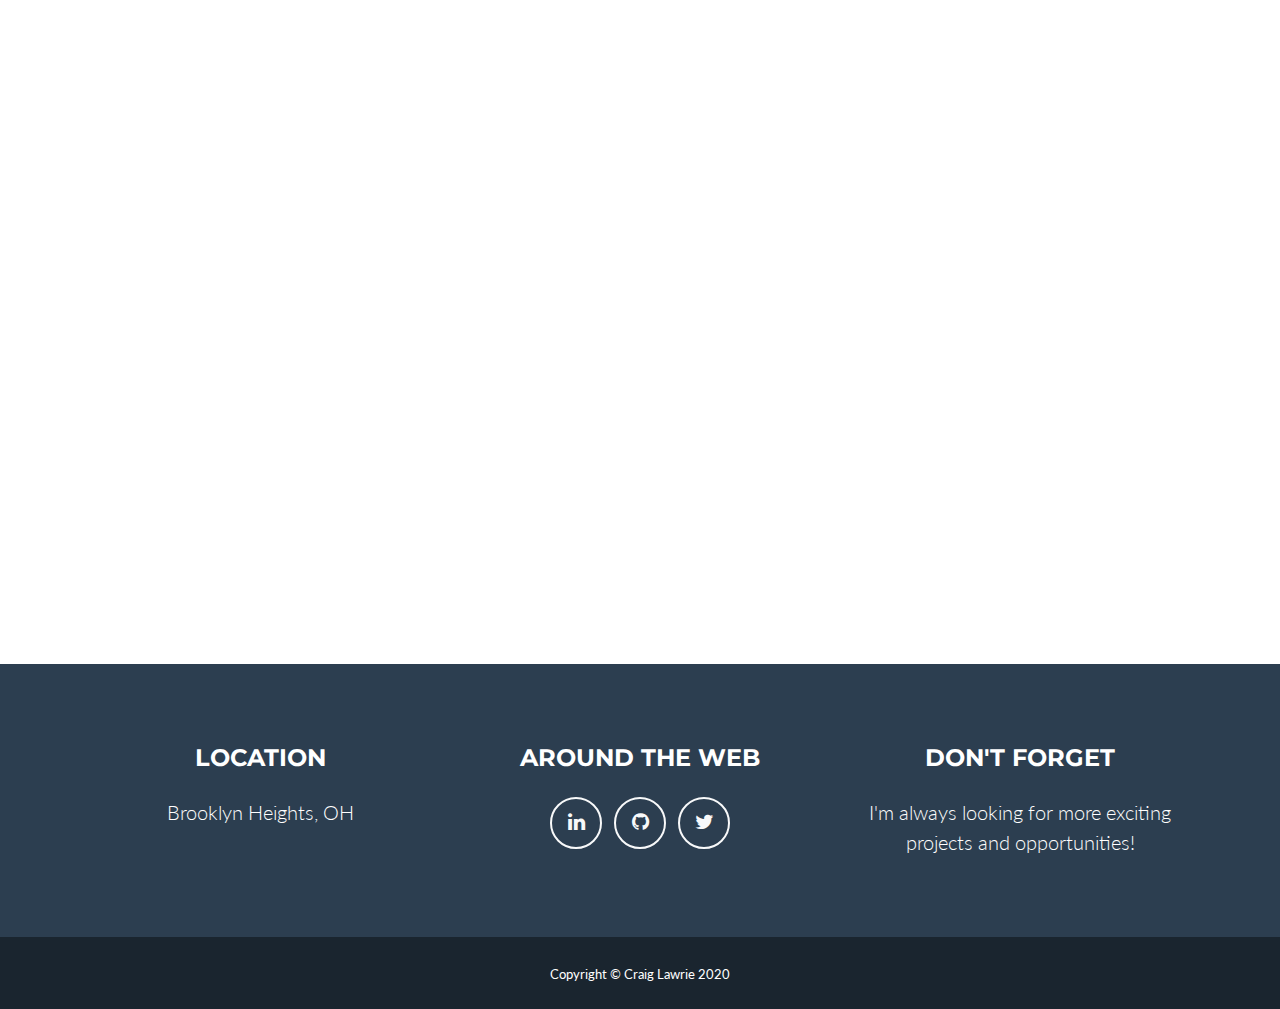
==== commit 9b67f81f: "remove countdown timer" ====
--- a/index.html
+++ b/index.html
@@ -96,8 +96,8 @@
             </div>
             <br>
             <div class="row">
-                <div class="col-md-6 col-lg-4">
-                    <h3 class="text-center text-uppercase text-secondary mb-0">Countdown Timer</h3>
+                <div class="col-md-6 col-lg-4 ml-auto">
+                    <h3 class="text-center text-uppercase text-secondary mb-0">Time at Temperature</h3>
                     <a class="portfolio-item d-block mx-auto"
                        href="#portfolio-modal-1">
                         <div class="portfolio-item-caption d-flex position-absolute h-100 w-100">
@@ -106,12 +106,12 @@
                             </div>
                         </div>
                         <img class="img-fluid"
-                             src="img/portfolio/CountdownTimer.gif"
+                             src="img/portfolio/TimeAtTemperature.gif"
                              alt="">
                     </a>
                 </div>
                 <div class="col-md-6 col-lg-4">
-                    <h3 class="text-center text-uppercase text-secondary mb-0">Time at Temperature</h3>
+                    <h3 class="text-center text-uppercase text-secondary mb-0">Tic-Tac-Toe</h3>
                     <a class="portfolio-item d-block mx-auto"
                        href="#portfolio-modal-2">
                         <div class="portfolio-item-caption d-flex position-absolute h-100 w-100">
@@ -120,12 +120,12 @@
                             </div>
                         </div>
                         <img class="img-fluid"
-                             src="img/portfolio/TimeAtTemperature.gif"
+                             src="img/portfolio/TicTacToe.gif"
                              alt="">
                     </a>
                 </div>
-                <div class="col-md-6 col-lg-4">
-                    <h3 class="text-center text-uppercase text-secondary mb-0">Tic-Tac-Toe</h3>
+                <div class="col-md-6 col-lg-4 mr-auto">
+                    <h3 class="text-center text-uppercase text-secondary mb-0">Virtual Metroparks</h3>
                     <a class="portfolio-item d-block mx-auto"
                        href="#portfolio-modal-3">
                         <div class="portfolio-item-caption d-flex position-absolute h-100 w-100">
@@ -134,7 +134,7 @@
                             </div>
                         </div>
                         <img class="img-fluid"
-                             src="img/portfolio/TicTacToe.gif"
+                             src="img/portfolio/VirtualMetroparks.gif"
                              alt="">
                     </a>
                 </div>
@@ -142,7 +142,7 @@
             <br>
             <div class="row">
                 <div class="col-md-6 col-lg-4 ml-auto">
-                    <h3 class="text-center text-uppercase text-secondary mb-0">Virtual Metroparks</h3>
+                    <h3 class="text-center text-uppercase text-secondary mb-0">Ill Advised Regex</h3>
                     <a class="portfolio-item d-block mx-auto"
                        href="#portfolio-modal-4">
                         <div class="portfolio-item-caption d-flex position-absolute h-100 w-100">
@@ -151,20 +151,6 @@
                             </div>
                         </div>
                         <img class="img-fluid"
-                             src="img/portfolio/VirtualMetroparks.gif"
-                             alt="">
-                    </a>
-                </div>
-                <div class="col-md-6 col-lg-4 mr-auto">
-                    <h3 class="text-center text-uppercase text-secondary mb-0">Ill Advised Regex</h3>
-                    <a class="portfolio-item d-block mx-auto"
-                       href="#portfolio-modal-5">
-                        <div class="portfolio-item-caption d-flex position-absolute h-100 w-100">
-                            <div class="portfolio-item-caption-content my-auto w-100 text-center text-white">
-                                <i class="fa fa-search-plus fa-3x"></i>
-                            </div>
-                        </div>
-                        <img class="img-fluid"
                              src="img/portfolio/IllAdvisedRegex.gif"
                              alt="">
                     </a>
@@ -172,7 +158,7 @@
                 <div class="col-md-6 col-lg-4 mr-auto">
                     <h3 class="text-center text-uppercase text-secondary mb-0">Medical Device Simulation</h3>
                     <a class="portfolio-item d-block mx-auto"
-                       href="#portfolio-modal-6">
+                       href="#portfolio-modal-5">
                         <div class="portfolio-item-caption d-flex position-absolute h-100 w-100">
                             <div class="portfolio-item-caption-content my-auto w-100 text-center text-white">
                                 <i class="fa fa-search-plus fa-3x"></i>
@@ -325,40 +311,6 @@
             <div class="container text-center">
                 <div class="row">
                     <div class="col-lg-8 mx-auto">
-                        <h2 class="text-secondary text-uppercase mb-0">Countdown Timer</h2>
-                        <hr class="star-dark mb-5">
-                        <img class="img-fluid mb-5"
-                             src="img/portfolio/CountdownTimer.gif"
-                             alt="">
-                        <p class="mb-5">A simple console program written in C#.
-                            This project started as an investigation into querying the system clock.
-                            The System.Timer class worked even better, allowing the use of an event handler to avoid
-                            tying up system resources.
-                            I was able to tidy up the code significantly by using an Actions array to grab individual
-                            ASCII art numbers.
-                            See it on <a href="https://github.com/craiglawrie/CountdownTimer"
-                               target="_blank">github</a>.</p>
-                        <a class="btn btn-primary btn-lg rounded-pill portfolio-modal-dismiss"
-                           href="#">
-                            <i class="fa fa-close"></i>
-                            Close Project
-                        </a>
-                    </div>
-                </div>
-            </div>
-        </div>
-    </div>
-    <!-- Portfolio Modal 2 -->
-    <div class="portfolio-modal mfp-hide"
-         id="portfolio-modal-2">
-        <div class="portfolio-modal-dialog bg-white">
-            <a class="close-button d-none d-md-block portfolio-modal-dismiss"
-               href="#">
-                <i class="fa fa-3x fa-times"></i>
-            </a>
-            <div class="container text-center">
-                <div class="row">
-                    <div class="col-lg-8 mx-auto">
                         <h2 class="text-secondary text-uppercase mb-0">Time at Temperature</h2>
                         <hr class="star-dark mb-5">
                         <img class="img-fluid mb-5"
@@ -383,9 +335,9 @@
             </div>
         </div>
     </div>
-    <!-- Portfolio Modal 3 -->
+    <!-- Portfolio Modal 2 -->
     <div class="portfolio-modal mfp-hide"
-         id="portfolio-modal-3">
+         id="portfolio-modal-2">
         <div class="portfolio-modal-dialog bg-white">
             <a class="close-button d-none d-md-block portfolio-modal-dismiss"
                href="#">
@@ -418,9 +370,9 @@
             </div>
         </div>
     </div>
-    <!-- Portfolio Modal 4 -->
+    <!-- Portfolio Modal 3 -->
     <div class="portfolio-modal mfp-hide"
-         id="portfolio-modal-4">
+         id="portfolio-modal-3">
         <div class="portfolio-modal-dialog bg-white">
             <a class="close-button d-none d-md-block portfolio-modal-dismiss"
                href="#">
@@ -456,9 +408,9 @@
             </div>
         </div>
     </div>
-    <!-- Portfolio Modal 5 -->
+    <!-- Portfolio Modal 4 -->
     <div class="portfolio-modal mfp-hide"
-         id="portfolio-modal-5">
+         id="portfolio-modal-4">
         <div class="portfolio-modal-dialog bg-white">
             <a class="close-button d-none d-md-block portfolio-modal-dismiss"
                href="#">
@@ -491,9 +443,9 @@
             </div>
         </div>
     </div>
-    <!-- Portfolio Modal 6 -->
+    <!-- Portfolio Modal 5 -->
     <div class="portfolio-modal mfp-hide"
-         id="portfolio-modal-6">
+         id="portfolio-modal-5">
         <div class="portfolio-modal-dialog bg-white">
             <a class="close-button d-none d-md-block portfolio-modal-dismiss"
                href="#">
